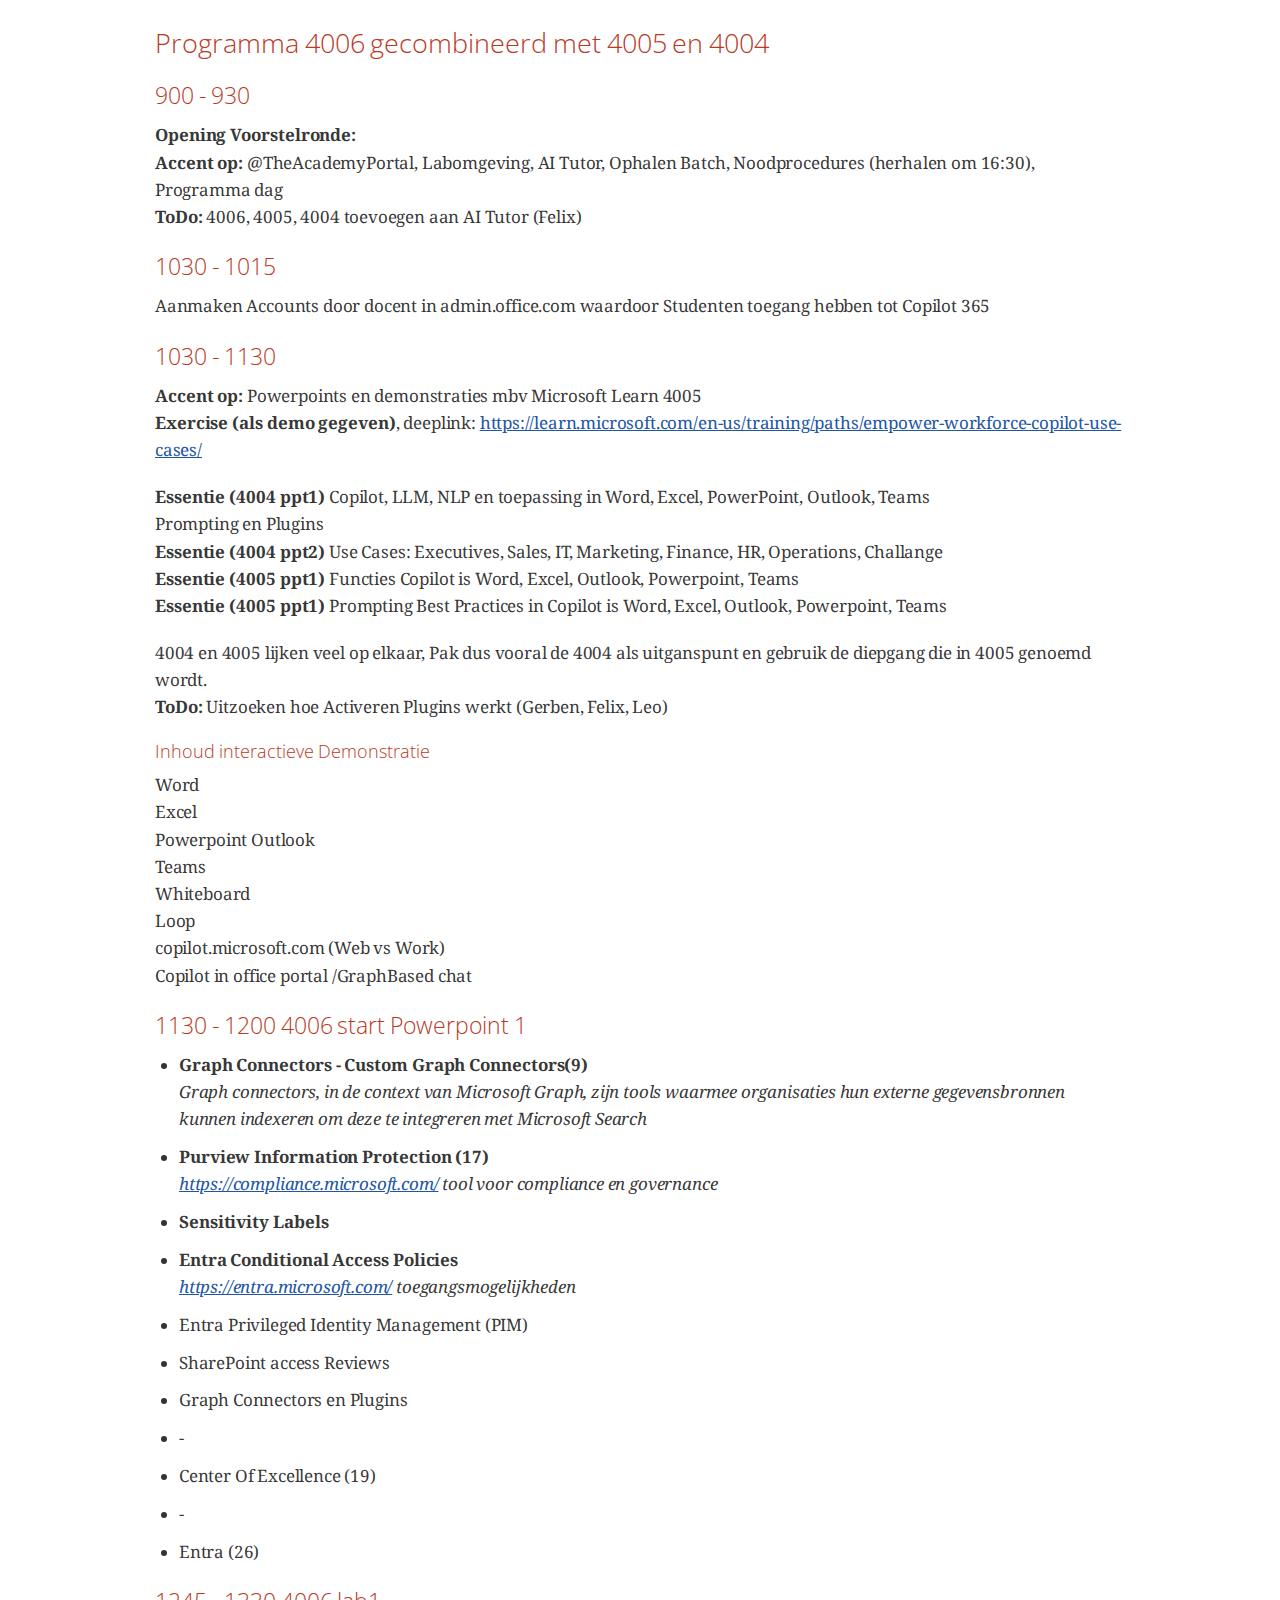
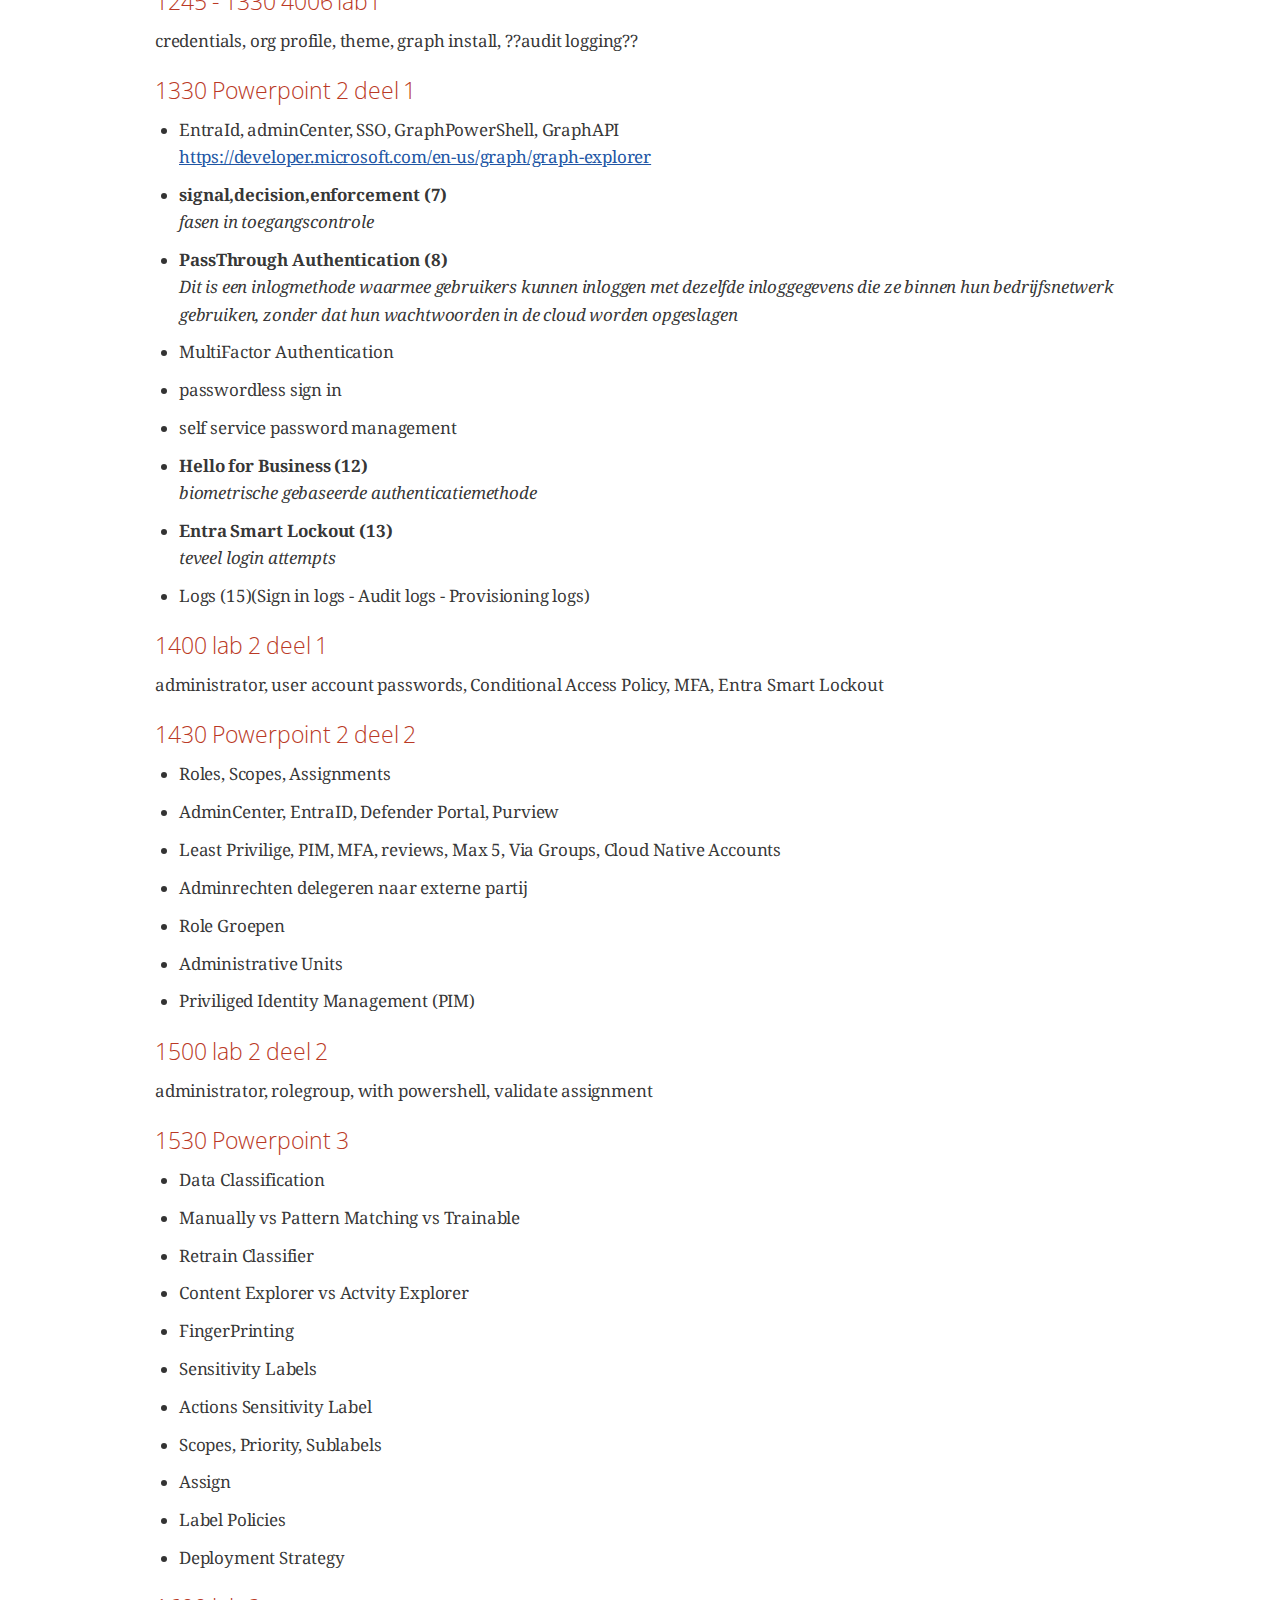
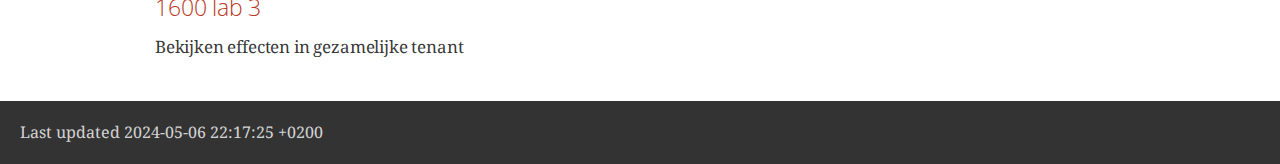
==== 4006curriculum.html @ add8b570 "volgende commit" ====
<!DOCTYPE html>
<html lang="en">
<head>
<meta charset="UTF-8">
<meta http-equiv="X-UA-Compatible" content="IE=edge">
<meta name="viewport" content="width=device-width, initial-scale=1.0">
<meta name="generator" content="Asciidoctor 2.0.22">
<title>Programma 4006 gecombineerd met 4005 en 4004</title>
<link rel="stylesheet" href="https://fonts.googleapis.com/css?family=Open+Sans:300,300italic,400,400italic,600,600italic%7CNoto+Serif:400,400italic,700,700italic%7CDroid+Sans+Mono:400,700">
<style>
/*! Asciidoctor default stylesheet | MIT License | https://asciidoctor.org */
/* Uncomment the following line when using as a custom stylesheet */
/* @import "https://fonts.googleapis.com/css?family=Open+Sans:300,300italic,400,400italic,600,600italic%7CNoto+Serif:400,400italic,700,700italic%7CDroid+Sans+Mono:400,700"; */
html{font-family:sans-serif;-webkit-text-size-adjust:100%}
a{background:none}
a:focus{outline:thin dotted}
a:active,a:hover{outline:0}
h1{font-size:2em;margin:.67em 0}
b,strong{font-weight:bold}
abbr{font-size:.9em}
abbr[title]{cursor:help;border-bottom:1px dotted #dddddf;text-decoration:none}
dfn{font-style:italic}
hr{height:0}
mark{background:#ff0;color:#000}
code,kbd,pre,samp{font-family:monospace;font-size:1em}
pre{white-space:pre-wrap}
q{quotes:"\201C" "\201D" "\2018" "\2019"}
small{font-size:80%}
sub,sup{font-size:75%;line-height:0;position:relative;vertical-align:baseline}
sup{top:-.5em}
sub{bottom:-.25em}
img{border:0}
svg:not(:root){overflow:hidden}
figure{margin:0}
audio,video{display:inline-block}
audio:not([controls]){display:none;height:0}
fieldset{border:1px solid silver;margin:0 2px;padding:.35em .625em .75em}
legend{border:0;padding:0}
button,input,select,textarea{font-family:inherit;font-size:100%;margin:0}
button,input{line-height:normal}
button,select{text-transform:none}
button,html input[type=button],input[type=reset],input[type=submit]{-webkit-appearance:button;cursor:pointer}
button[disabled],html input[disabled]{cursor:default}
input[type=checkbox],input[type=radio]{padding:0}
button::-moz-focus-inner,input::-moz-focus-inner{border:0;padding:0}
textarea{overflow:auto;vertical-align:top}
table{border-collapse:collapse;border-spacing:0}
*,::before,::after{box-sizing:border-box}
html,body{font-size:100%}
body{background:#fff;color:rgba(0,0,0,.8);padding:0;margin:0;font-family:"Noto Serif","DejaVu Serif",serif;line-height:1;position:relative;cursor:auto;-moz-tab-size:4;-o-tab-size:4;tab-size:4;word-wrap:anywhere;-moz-osx-font-smoothing:grayscale;-webkit-font-smoothing:antialiased}
a:hover{cursor:pointer}
img,object,embed{max-width:100%;height:auto}
object,embed{height:100%}
img{-ms-interpolation-mode:bicubic}
.left{float:left!important}
.right{float:right!important}
.text-left{text-align:left!important}
.text-right{text-align:right!important}
.text-center{text-align:center!important}
.text-justify{text-align:justify!important}
.hide{display:none}
img,object,svg{display:inline-block;vertical-align:middle}
textarea{height:auto;min-height:50px}
select{width:100%}
.subheader,.admonitionblock td.content>.title,.audioblock>.title,.exampleblock>.title,.imageblock>.title,.listingblock>.title,.literalblock>.title,.stemblock>.title,.openblock>.title,.paragraph>.title,.quoteblock>.title,table.tableblock>.title,.verseblock>.title,.videoblock>.title,.dlist>.title,.olist>.title,.ulist>.title,.qlist>.title,.hdlist>.title{line-height:1.45;color:#7a2518;font-weight:400;margin-top:0;margin-bottom:.25em}
div,dl,dt,dd,ul,ol,li,h1,h2,h3,#toctitle,.sidebarblock>.content>.title,h4,h5,h6,pre,form,p,blockquote,th,td{margin:0;padding:0}
a{color:#2156a5;text-decoration:underline;line-height:inherit}
a:hover,a:focus{color:#1d4b8f}
a img{border:0}
p{line-height:1.6;margin-bottom:1.25em;text-rendering:optimizeLegibility}
p aside{font-size:.875em;line-height:1.35;font-style:italic}
h1,h2,h3,#toctitle,.sidebarblock>.content>.title,h4,h5,h6{font-family:"Open Sans","DejaVu Sans",sans-serif;font-weight:300;font-style:normal;color:#ba3925;text-rendering:optimizeLegibility;margin-top:1em;margin-bottom:.5em;line-height:1.0125em}
h1 small,h2 small,h3 small,#toctitle small,.sidebarblock>.content>.title small,h4 small,h5 small,h6 small{font-size:60%;color:#e99b8f;line-height:0}
h1{font-size:2.125em}
h2{font-size:1.6875em}
h3,#toctitle,.sidebarblock>.content>.title{font-size:1.375em}
h4,h5{font-size:1.125em}
h6{font-size:1em}
hr{border:solid #dddddf;border-width:1px 0 0;clear:both;margin:1.25em 0 1.1875em}
em,i{font-style:italic;line-height:inherit}
strong,b{font-weight:bold;line-height:inherit}
small{font-size:60%;line-height:inherit}
code{font-family:"Droid Sans Mono","DejaVu Sans Mono",monospace;font-weight:400;color:rgba(0,0,0,.9)}
ul,ol,dl{line-height:1.6;margin-bottom:1.25em;list-style-position:outside;font-family:inherit}
ul,ol{margin-left:1.5em}
ul li ul,ul li ol{margin-left:1.25em;margin-bottom:0}
ul.circle{list-style-type:circle}
ul.disc{list-style-type:disc}
ul.square{list-style-type:square}
ul.circle ul:not([class]),ul.disc ul:not([class]),ul.square ul:not([class]){list-style:inherit}
ol li ul,ol li ol{margin-left:1.25em;margin-bottom:0}
dl dt{margin-bottom:.3125em;font-weight:bold}
dl dd{margin-bottom:1.25em}
blockquote{margin:0 0 1.25em;padding:.5625em 1.25em 0 1.1875em;border-left:1px solid #ddd}
blockquote,blockquote p{line-height:1.6;color:rgba(0,0,0,.85)}
@media screen and (min-width:768px){h1,h2,h3,#toctitle,.sidebarblock>.content>.title,h4,h5,h6{line-height:1.2}
h1{font-size:2.75em}
h2{font-size:2.3125em}
h3,#toctitle,.sidebarblock>.content>.title{font-size:1.6875em}
h4{font-size:1.4375em}}
table{background:#fff;margin-bottom:1.25em;border:1px solid #dedede;word-wrap:normal}
table thead,table tfoot{background:#f7f8f7}
table thead tr th,table thead tr td,table tfoot tr th,table tfoot tr td{padding:.5em .625em .625em;font-size:inherit;color:rgba(0,0,0,.8);text-align:left}
table tr th,table tr td{padding:.5625em .625em;font-size:inherit;color:rgba(0,0,0,.8)}
table tr.even,table tr.alt{background:#f8f8f7}
table thead tr th,table tfoot tr th,table tbody tr td,table tr td,table tfoot tr td{line-height:1.6}
h1,h2,h3,#toctitle,.sidebarblock>.content>.title,h4,h5,h6{line-height:1.2;word-spacing:-.05em}
h1 strong,h2 strong,h3 strong,#toctitle strong,.sidebarblock>.content>.title strong,h4 strong,h5 strong,h6 strong{font-weight:400}
.center{margin-left:auto;margin-right:auto}
.stretch{width:100%}
.clearfix::before,.clearfix::after,.float-group::before,.float-group::after{content:" ";display:table}
.clearfix::after,.float-group::after{clear:both}
:not(pre).nobreak{word-wrap:normal}
:not(pre).nowrap{white-space:nowrap}
:not(pre).pre-wrap{white-space:pre-wrap}
:not(pre):not([class^=L])>code{font-size:.9375em;font-style:normal!important;letter-spacing:0;padding:.1em .5ex;word-spacing:-.15em;background:#f7f7f8;border-radius:4px;line-height:1.45;text-rendering:optimizeSpeed}
pre{color:rgba(0,0,0,.9);font-family:"Droid Sans Mono","DejaVu Sans Mono",monospace;line-height:1.45;text-rendering:optimizeSpeed}
pre code,pre pre{color:inherit;font-size:inherit;line-height:inherit}
pre>code{display:block}
pre.nowrap,pre.nowrap pre{white-space:pre;word-wrap:normal}
em em{font-style:normal}
strong strong{font-weight:400}
.keyseq{color:rgba(51,51,51,.8)}
kbd{font-family:"Droid Sans Mono","DejaVu Sans Mono",monospace;display:inline-block;color:rgba(0,0,0,.8);font-size:.65em;line-height:1.45;background:#f7f7f7;border:1px solid #ccc;border-radius:3px;box-shadow:0 1px 0 rgba(0,0,0,.2),inset 0 0 0 .1em #fff;margin:0 .15em;padding:.2em .5em;vertical-align:middle;position:relative;top:-.1em;white-space:nowrap}
.keyseq kbd:first-child{margin-left:0}
.keyseq kbd:last-child{margin-right:0}
.menuseq,.menuref{color:#000}
.menuseq b:not(.caret),.menuref{font-weight:inherit}
.menuseq{word-spacing:-.02em}
.menuseq b.caret{font-size:1.25em;line-height:.8}
.menuseq i.caret{font-weight:bold;text-align:center;width:.45em}
b.button::before,b.button::after{position:relative;top:-1px;font-weight:400}
b.button::before{content:"[";padding:0 3px 0 2px}
b.button::after{content:"]";padding:0 2px 0 3px}
p a>code:hover{color:rgba(0,0,0,.9)}
#header,#content,#footnotes,#footer{width:100%;margin:0 auto;max-width:62.5em;*zoom:1;position:relative;padding-left:.9375em;padding-right:.9375em}
#header::before,#header::after,#content::before,#content::after,#footnotes::before,#footnotes::after,#footer::before,#footer::after{content:" ";display:table}
#header::after,#content::after,#footnotes::after,#footer::after{clear:both}
#content{margin-top:1.25em}
#content::before{content:none}
#header>h1:first-child{color:rgba(0,0,0,.85);margin-top:2.25rem;margin-bottom:0}
#header>h1:first-child+#toc{margin-top:8px;border-top:1px solid #dddddf}
#header>h1:only-child{border-bottom:1px solid #dddddf;padding-bottom:8px}
#header .details{border-bottom:1px solid #dddddf;line-height:1.45;padding-top:.25em;padding-bottom:.25em;padding-left:.25em;color:rgba(0,0,0,.6);display:flex;flex-flow:row wrap}
#header .details span:first-child{margin-left:-.125em}
#header .details span.email a{color:rgba(0,0,0,.85)}
#header .details br{display:none}
#header .details br+span::before{content:"\00a0\2013\00a0"}
#header .details br+span.author::before{content:"\00a0\22c5\00a0";color:rgba(0,0,0,.85)}
#header .details br+span#revremark::before{content:"\00a0|\00a0"}
#header #revnumber{text-transform:capitalize}
#header #revnumber::after{content:"\00a0"}
#content>h1:first-child:not([class]){color:rgba(0,0,0,.85);border-bottom:1px solid #dddddf;padding-bottom:8px;margin-top:0;padding-top:1rem;margin-bottom:1.25rem}
#toc{border-bottom:1px solid #e7e7e9;padding-bottom:.5em}
#toc>ul{margin-left:.125em}
#toc ul.sectlevel0>li>a{font-style:italic}
#toc ul.sectlevel0 ul.sectlevel1{margin:.5em 0}
#toc ul{font-family:"Open Sans","DejaVu Sans",sans-serif;list-style-type:none}
#toc li{line-height:1.3334;margin-top:.3334em}
#toc a{text-decoration:none}
#toc a:active{text-decoration:underline}
#toctitle{color:#7a2518;font-size:1.2em}
@media screen and (min-width:768px){#toctitle{font-size:1.375em}
body.toc2{padding-left:15em;padding-right:0}
body.toc2 #header>h1:nth-last-child(2){border-bottom:1px solid #dddddf;padding-bottom:8px}
#toc.toc2{margin-top:0!important;background:#f8f8f7;position:fixed;width:15em;left:0;top:0;border-right:1px solid #e7e7e9;border-top-width:0!important;border-bottom-width:0!important;z-index:1000;padding:1.25em 1em;height:100%;overflow:auto}
#toc.toc2 #toctitle{margin-top:0;margin-bottom:.8rem;font-size:1.2em}
#toc.toc2>ul{font-size:.9em;margin-bottom:0}
#toc.toc2 ul ul{margin-left:0;padding-left:1em}
#toc.toc2 ul.sectlevel0 ul.sectlevel1{padding-left:0;margin-top:.5em;margin-bottom:.5em}
body.toc2.toc-right{padding-left:0;padding-right:15em}
body.toc2.toc-right #toc.toc2{border-right-width:0;border-left:1px solid #e7e7e9;left:auto;right:0}}
@media screen and (min-width:1280px){body.toc2{padding-left:20em;padding-right:0}
#toc.toc2{width:20em}
#toc.toc2 #toctitle{font-size:1.375em}
#toc.toc2>ul{font-size:.95em}
#toc.toc2 ul ul{padding-left:1.25em}
body.toc2.toc-right{padding-left:0;padding-right:20em}}
#content #toc{border:1px solid #e0e0dc;margin-bottom:1.25em;padding:1.25em;background:#f8f8f7;border-radius:4px}
#content #toc>:first-child{margin-top:0}
#content #toc>:last-child{margin-bottom:0}
#footer{max-width:none;background:rgba(0,0,0,.8);padding:1.25em}
#footer-text{color:hsla(0,0%,100%,.8);line-height:1.44}
#content{margin-bottom:.625em}
.sect1{padding-bottom:.625em}
@media screen and (min-width:768px){#content{margin-bottom:1.25em}
.sect1{padding-bottom:1.25em}}
.sect1:last-child{padding-bottom:0}
.sect1+.sect1{border-top:1px solid #e7e7e9}
#content h1>a.anchor,h2>a.anchor,h3>a.anchor,#toctitle>a.anchor,.sidebarblock>.content>.title>a.anchor,h4>a.anchor,h5>a.anchor,h6>a.anchor{position:absolute;z-index:1001;width:1.5ex;margin-left:-1.5ex;display:block;text-decoration:none!important;visibility:hidden;text-align:center;font-weight:400}
#content h1>a.anchor::before,h2>a.anchor::before,h3>a.anchor::before,#toctitle>a.anchor::before,.sidebarblock>.content>.title>a.anchor::before,h4>a.anchor::before,h5>a.anchor::before,h6>a.anchor::before{content:"\00A7";font-size:.85em;display:block;padding-top:.1em}
#content h1:hover>a.anchor,#content h1>a.anchor:hover,h2:hover>a.anchor,h2>a.anchor:hover,h3:hover>a.anchor,#toctitle:hover>a.anchor,.sidebarblock>.content>.title:hover>a.anchor,h3>a.anchor:hover,#toctitle>a.anchor:hover,.sidebarblock>.content>.title>a.anchor:hover,h4:hover>a.anchor,h4>a.anchor:hover,h5:hover>a.anchor,h5>a.anchor:hover,h6:hover>a.anchor,h6>a.anchor:hover{visibility:visible}
#content h1>a.link,h2>a.link,h3>a.link,#toctitle>a.link,.sidebarblock>.content>.title>a.link,h4>a.link,h5>a.link,h6>a.link{color:#ba3925;text-decoration:none}
#content h1>a.link:hover,h2>a.link:hover,h3>a.link:hover,#toctitle>a.link:hover,.sidebarblock>.content>.title>a.link:hover,h4>a.link:hover,h5>a.link:hover,h6>a.link:hover{color:#a53221}
details,.audioblock,.imageblock,.literalblock,.listingblock,.stemblock,.videoblock{margin-bottom:1.25em}
details{margin-left:1.25rem}
details>summary{cursor:pointer;display:block;position:relative;line-height:1.6;margin-bottom:.625rem;outline:none;-webkit-tap-highlight-color:transparent}
details>summary::-webkit-details-marker{display:none}
details>summary::before{content:"";border:solid transparent;border-left:solid;border-width:.3em 0 .3em .5em;position:absolute;top:.5em;left:-1.25rem;transform:translateX(15%)}
details[open]>summary::before{border:solid transparent;border-top:solid;border-width:.5em .3em 0;transform:translateY(15%)}
details>summary::after{content:"";width:1.25rem;height:1em;position:absolute;top:.3em;left:-1.25rem}
.admonitionblock td.content>.title,.audioblock>.title,.exampleblock>.title,.imageblock>.title,.listingblock>.title,.literalblock>.title,.stemblock>.title,.openblock>.title,.paragraph>.title,.quoteblock>.title,table.tableblock>.title,.verseblock>.title,.videoblock>.title,.dlist>.title,.olist>.title,.ulist>.title,.qlist>.title,.hdlist>.title{text-rendering:optimizeLegibility;text-align:left;font-family:"Noto Serif","DejaVu Serif",serif;font-size:1rem;font-style:italic}
table.tableblock.fit-content>caption.title{white-space:nowrap;width:0}
.paragraph.lead>p,#preamble>.sectionbody>[class=paragraph]:first-of-type p{font-size:1.21875em;line-height:1.6;color:rgba(0,0,0,.85)}
.admonitionblock>table{border-collapse:separate;border:0;background:none;width:100%}
.admonitionblock>table td.icon{text-align:center;width:80px}
.admonitionblock>table td.icon img{max-width:none}
.admonitionblock>table td.icon .title{font-weight:bold;font-family:"Open Sans","DejaVu Sans",sans-serif;text-transform:uppercase}
.admonitionblock>table td.content{padding-left:1.125em;padding-right:1.25em;border-left:1px solid #dddddf;color:rgba(0,0,0,.6);word-wrap:anywhere}
.admonitionblock>table td.content>:last-child>:last-child{margin-bottom:0}
.exampleblock>.content{border:1px solid #e6e6e6;margin-bottom:1.25em;padding:1.25em;background:#fff;border-radius:4px}
.sidebarblock{border:1px solid #dbdbd6;margin-bottom:1.25em;padding:1.25em;background:#f3f3f2;border-radius:4px}
.sidebarblock>.content>.title{color:#7a2518;margin-top:0;text-align:center}
.exampleblock>.content>:first-child,.sidebarblock>.content>:first-child{margin-top:0}
.exampleblock>.content>:last-child,.exampleblock>.content>:last-child>:last-child,.exampleblock>.content .olist>ol>li:last-child>:last-child,.exampleblock>.content .ulist>ul>li:last-child>:last-child,.exampleblock>.content .qlist>ol>li:last-child>:last-child,.sidebarblock>.content>:last-child,.sidebarblock>.content>:last-child>:last-child,.sidebarblock>.content .olist>ol>li:last-child>:last-child,.sidebarblock>.content .ulist>ul>li:last-child>:last-child,.sidebarblock>.content .qlist>ol>li:last-child>:last-child{margin-bottom:0}
.literalblock pre,.listingblock>.content>pre{border-radius:4px;overflow-x:auto;padding:1em;font-size:.8125em}
@media screen and (min-width:768px){.literalblock pre,.listingblock>.content>pre{font-size:.90625em}}
@media screen and (min-width:1280px){.literalblock pre,.listingblock>.content>pre{font-size:1em}}
.literalblock pre,.listingblock>.content>pre:not(.highlight),.listingblock>.content>pre[class=highlight],.listingblock>.content>pre[class^="highlight "]{background:#f7f7f8}
.literalblock.output pre{color:#f7f7f8;background:rgba(0,0,0,.9)}
.listingblock>.content{position:relative}
.listingblock code[data-lang]::before{display:none;content:attr(data-lang);position:absolute;font-size:.75em;top:.425rem;right:.5rem;line-height:1;text-transform:uppercase;color:inherit;opacity:.5}
.listingblock:hover code[data-lang]::before{display:block}
.listingblock.terminal pre .command::before{content:attr(data-prompt);padding-right:.5em;color:inherit;opacity:.5}
.listingblock.terminal pre .command:not([data-prompt])::before{content:"$"}
.listingblock pre.highlightjs{padding:0}
.listingblock pre.highlightjs>code{padding:1em;border-radius:4px}
.listingblock pre.prettyprint{border-width:0}
.prettyprint{background:#f7f7f8}
pre.prettyprint .linenums{line-height:1.45;margin-left:2em}
pre.prettyprint li{background:none;list-style-type:inherit;padding-left:0}
pre.prettyprint li code[data-lang]::before{opacity:1}
pre.prettyprint li:not(:first-child) code[data-lang]::before{display:none}
table.linenotable{border-collapse:separate;border:0;margin-bottom:0;background:none}
table.linenotable td[class]{color:inherit;vertical-align:top;padding:0;line-height:inherit;white-space:normal}
table.linenotable td.code{padding-left:.75em}
table.linenotable td.linenos,pre.pygments .linenos{border-right:1px solid;opacity:.35;padding-right:.5em;-webkit-user-select:none;-moz-user-select:none;-ms-user-select:none;user-select:none}
pre.pygments span.linenos{display:inline-block;margin-right:.75em}
.quoteblock{margin:0 1em 1.25em 1.5em;display:table}
.quoteblock:not(.excerpt)>.title{margin-left:-1.5em;margin-bottom:.75em}
.quoteblock blockquote,.quoteblock p{color:rgba(0,0,0,.85);font-size:1.15rem;line-height:1.75;word-spacing:.1em;letter-spacing:0;font-style:italic;text-align:justify}
.quoteblock blockquote{margin:0;padding:0;border:0}
.quoteblock blockquote::before{content:"\201c";float:left;font-size:2.75em;font-weight:bold;line-height:.6em;margin-left:-.6em;color:#7a2518;text-shadow:0 1px 2px rgba(0,0,0,.1)}
.quoteblock blockquote>.paragraph:last-child p{margin-bottom:0}
.quoteblock .attribution{margin-top:.75em;margin-right:.5ex;text-align:right}
.verseblock{margin:0 1em 1.25em}
.verseblock pre{font-family:"Open Sans","DejaVu Sans",sans-serif;font-size:1.15rem;color:rgba(0,0,0,.85);font-weight:300;text-rendering:optimizeLegibility}
.verseblock pre strong{font-weight:400}
.verseblock .attribution{margin-top:1.25rem;margin-left:.5ex}
.quoteblock .attribution,.verseblock .attribution{font-size:.9375em;line-height:1.45;font-style:italic}
.quoteblock .attribution br,.verseblock .attribution br{display:none}
.quoteblock .attribution cite,.verseblock .attribution cite{display:block;letter-spacing:-.025em;color:rgba(0,0,0,.6)}
.quoteblock.abstract blockquote::before,.quoteblock.excerpt blockquote::before,.quoteblock .quoteblock blockquote::before{display:none}
.quoteblock.abstract blockquote,.quoteblock.abstract p,.quoteblock.excerpt blockquote,.quoteblock.excerpt p,.quoteblock .quoteblock blockquote,.quoteblock .quoteblock p{line-height:1.6;word-spacing:0}
.quoteblock.abstract{margin:0 1em 1.25em;display:block}
.quoteblock.abstract>.title{margin:0 0 .375em;font-size:1.15em;text-align:center}
.quoteblock.excerpt>blockquote,.quoteblock .quoteblock{padding:0 0 .25em 1em;border-left:.25em solid #dddddf}
.quoteblock.excerpt,.quoteblock .quoteblock{margin-left:0}
.quoteblock.excerpt blockquote,.quoteblock.excerpt p,.quoteblock .quoteblock blockquote,.quoteblock .quoteblock p{color:inherit;font-size:1.0625rem}
.quoteblock.excerpt .attribution,.quoteblock .quoteblock .attribution{color:inherit;font-size:.85rem;text-align:left;margin-right:0}
p.tableblock:last-child{margin-bottom:0}
td.tableblock>.content{margin-bottom:1.25em;word-wrap:anywhere}
td.tableblock>.content>:last-child{margin-bottom:-1.25em}
table.tableblock,th.tableblock,td.tableblock{border:0 solid #dedede}
table.grid-all>*>tr>*{border-width:1px}
table.grid-cols>*>tr>*{border-width:0 1px}
table.grid-rows>*>tr>*{border-width:1px 0}
table.frame-all{border-width:1px}
table.frame-ends{border-width:1px 0}
table.frame-sides{border-width:0 1px}
table.frame-none>colgroup+*>:first-child>*,table.frame-sides>colgroup+*>:first-child>*{border-top-width:0}
table.frame-none>:last-child>:last-child>*,table.frame-sides>:last-child>:last-child>*{border-bottom-width:0}
table.frame-none>*>tr>:first-child,table.frame-ends>*>tr>:first-child{border-left-width:0}
table.frame-none>*>tr>:last-child,table.frame-ends>*>tr>:last-child{border-right-width:0}
table.stripes-all>*>tr,table.stripes-odd>*>tr:nth-of-type(odd),table.stripes-even>*>tr:nth-of-type(even),table.stripes-hover>*>tr:hover{background:#f8f8f7}
th.halign-left,td.halign-left{text-align:left}
th.halign-right,td.halign-right{text-align:right}
th.halign-center,td.halign-center{text-align:center}
th.valign-top,td.valign-top{vertical-align:top}
th.valign-bottom,td.valign-bottom{vertical-align:bottom}
th.valign-middle,td.valign-middle{vertical-align:middle}
table thead th,table tfoot th{font-weight:bold}
tbody tr th{background:#f7f8f7}
tbody tr th,tbody tr th p,tfoot tr th,tfoot tr th p{color:rgba(0,0,0,.8);font-weight:bold}
p.tableblock>code:only-child{background:none;padding:0}
p.tableblock{font-size:1em}
ol{margin-left:1.75em}
ul li ol{margin-left:1.5em}
dl dd{margin-left:1.125em}
dl dd:last-child,dl dd:last-child>:last-child{margin-bottom:0}
li p,ul dd,ol dd,.olist .olist,.ulist .ulist,.ulist .olist,.olist .ulist{margin-bottom:.625em}
ul.checklist,ul.none,ol.none,ul.no-bullet,ol.no-bullet,ol.unnumbered,ul.unstyled,ol.unstyled{list-style-type:none}
ul.no-bullet,ol.no-bullet,ol.unnumbered{margin-left:.625em}
ul.unstyled,ol.unstyled{margin-left:0}
li>p:empty:only-child::before{content:"";display:inline-block}
ul.checklist>li>p:first-child{margin-left:-1em}
ul.checklist>li>p:first-child>.fa-square-o:first-child,ul.checklist>li>p:first-child>.fa-check-square-o:first-child{width:1.25em;font-size:.8em;position:relative;bottom:.125em}
ul.checklist>li>p:first-child>input[type=checkbox]:first-child{margin-right:.25em}
ul.inline{display:flex;flex-flow:row wrap;list-style:none;margin:0 0 .625em -1.25em}
ul.inline>li{margin-left:1.25em}
.unstyled dl dt{font-weight:400;font-style:normal}
ol.arabic{list-style-type:decimal}
ol.decimal{list-style-type:decimal-leading-zero}
ol.loweralpha{list-style-type:lower-alpha}
ol.upperalpha{list-style-type:upper-alpha}
ol.lowerroman{list-style-type:lower-roman}
ol.upperroman{list-style-type:upper-roman}
ol.lowergreek{list-style-type:lower-greek}
.hdlist>table,.colist>table{border:0;background:none}
.hdlist>table>tbody>tr,.colist>table>tbody>tr{background:none}
td.hdlist1,td.hdlist2{vertical-align:top;padding:0 .625em}
td.hdlist1{font-weight:bold;padding-bottom:1.25em}
td.hdlist2{word-wrap:anywhere}
.literalblock+.colist,.listingblock+.colist{margin-top:-.5em}
.colist td:not([class]):first-child{padding:.4em .75em 0;line-height:1;vertical-align:top}
.colist td:not([class]):first-child img{max-width:none}
.colist td:not([class]):last-child{padding:.25em 0}
.thumb,.th{line-height:0;display:inline-block;border:4px solid #fff;box-shadow:0 0 0 1px #ddd}
.imageblock.left{margin:.25em .625em 1.25em 0}
.imageblock.right{margin:.25em 0 1.25em .625em}
.imageblock>.title{margin-bottom:0}
.imageblock.thumb,.imageblock.th{border-width:6px}
.imageblock.thumb>.title,.imageblock.th>.title{padding:0 .125em}
.image.left,.image.right{margin-top:.25em;margin-bottom:.25em;display:inline-block;line-height:0}
.image.left{margin-right:.625em}
.image.right{margin-left:.625em}
a.image{text-decoration:none;display:inline-block}
a.image object{pointer-events:none}
sup.footnote,sup.footnoteref{font-size:.875em;position:static;vertical-align:super}
sup.footnote a,sup.footnoteref a{text-decoration:none}
sup.footnote a:active,sup.footnoteref a:active,#footnotes .footnote a:first-of-type:active{text-decoration:underline}
#footnotes{padding-top:.75em;padding-bottom:.75em;margin-bottom:.625em}
#footnotes hr{width:20%;min-width:6.25em;margin:-.25em 0 .75em;border-width:1px 0 0}
#footnotes .footnote{padding:0 .375em 0 .225em;line-height:1.3334;font-size:.875em;margin-left:1.2em;margin-bottom:.2em}
#footnotes .footnote a:first-of-type{font-weight:bold;text-decoration:none;margin-left:-1.05em}
#footnotes .footnote:last-of-type{margin-bottom:0}
#content #footnotes{margin-top:-.625em;margin-bottom:0;padding:.75em 0}
div.unbreakable{page-break-inside:avoid}
.big{font-size:larger}
.small{font-size:smaller}
.underline{text-decoration:underline}
.overline{text-decoration:overline}
.line-through{text-decoration:line-through}
.aqua{color:#00bfbf}
.aqua-background{background:#00fafa}
.black{color:#000}
.black-background{background:#000}
.blue{color:#0000bf}
.blue-background{background:#0000fa}
.fuchsia{color:#bf00bf}
.fuchsia-background{background:#fa00fa}
.gray{color:#606060}
.gray-background{background:#7d7d7d}
.green{color:#006000}
.green-background{background:#007d00}
.lime{color:#00bf00}
.lime-background{background:#00fa00}
.maroon{color:#600000}
.maroon-background{background:#7d0000}
.navy{color:#000060}
.navy-background{background:#00007d}
.olive{color:#606000}
.olive-background{background:#7d7d00}
.purple{color:#600060}
.purple-background{background:#7d007d}
.red{color:#bf0000}
.red-background{background:#fa0000}
.silver{color:#909090}
.silver-background{background:#bcbcbc}
.teal{color:#006060}
.teal-background{background:#007d7d}
.white{color:#bfbfbf}
.white-background{background:#fafafa}
.yellow{color:#bfbf00}
.yellow-background{background:#fafa00}
span.icon>.fa{cursor:default}
a span.icon>.fa{cursor:inherit}
.admonitionblock td.icon [class^="fa icon-"]{font-size:2.5em;text-shadow:1px 1px 2px rgba(0,0,0,.5);cursor:default}
.admonitionblock td.icon .icon-note::before{content:"\f05a";color:#19407c}
.admonitionblock td.icon .icon-tip::before{content:"\f0eb";text-shadow:1px 1px 2px rgba(155,155,0,.8);color:#111}
.admonitionblock td.icon .icon-warning::before{content:"\f071";color:#bf6900}
.admonitionblock td.icon .icon-caution::before{content:"\f06d";color:#bf3400}
.admonitionblock td.icon .icon-important::before{content:"\f06a";color:#bf0000}
.conum[data-value]{display:inline-block;color:#fff!important;background:rgba(0,0,0,.8);border-radius:50%;text-align:center;font-size:.75em;width:1.67em;height:1.67em;line-height:1.67em;font-family:"Open Sans","DejaVu Sans",sans-serif;font-style:normal;font-weight:bold}
.conum[data-value] *{color:#fff!important}
.conum[data-value]+b{display:none}
.conum[data-value]::after{content:attr(data-value)}
pre .conum[data-value]{position:relative;top:-.125em}
b.conum *{color:inherit!important}
.conum:not([data-value]):empty{display:none}
dt,th.tableblock,td.content,div.footnote{text-rendering:optimizeLegibility}
h1,h2,p,td.content,span.alt,summary{letter-spacing:-.01em}
p strong,td.content strong,div.footnote strong{letter-spacing:-.005em}
p,blockquote,dt,td.content,td.hdlist1,span.alt,summary{font-size:1.0625rem}
p{margin-bottom:1.25rem}
.sidebarblock p,.sidebarblock dt,.sidebarblock td.content,p.tableblock{font-size:1em}
.exampleblock>.content{background:#fffef7;border-color:#e0e0dc;box-shadow:0 1px 4px #e0e0dc}
.print-only{display:none!important}
@page{margin:1.25cm .75cm}
@media print{*{box-shadow:none!important;text-shadow:none!important}
html{font-size:80%}
a{color:inherit!important;text-decoration:underline!important}
a.bare,a[href^="#"],a[href^="mailto:"]{text-decoration:none!important}
a[href^="http:"]:not(.bare)::after,a[href^="https:"]:not(.bare)::after{content:"(" attr(href) ")";display:inline-block;font-size:.875em;padding-left:.25em}
abbr[title]{border-bottom:1px dotted}
abbr[title]::after{content:" (" attr(title) ")"}
pre,blockquote,tr,img,object,svg{page-break-inside:avoid}
thead{display:table-header-group}
svg{max-width:100%}
p,blockquote,dt,td.content{font-size:1em;orphans:3;widows:3}
h2,h3,#toctitle,.sidebarblock>.content>.title{page-break-after:avoid}
#header,#content,#footnotes,#footer{max-width:none}
#toc,.sidebarblock,.exampleblock>.content{background:none!important}
#toc{border-bottom:1px solid #dddddf!important;padding-bottom:0!important}
body.book #header{text-align:center}
body.book #header>h1:first-child{border:0!important;margin:2.5em 0 1em}
body.book #header .details{border:0!important;display:block;padding:0!important}
body.book #header .details span:first-child{margin-left:0!important}
body.book #header .details br{display:block}
body.book #header .details br+span::before{content:none!important}
body.book #toc{border:0!important;text-align:left!important;padding:0!important;margin:0!important}
body.book #toc,body.book #preamble,body.book h1.sect0,body.book .sect1>h2{page-break-before:always}
.listingblock code[data-lang]::before{display:block}
#footer{padding:0 .9375em}
.hide-on-print{display:none!important}
.print-only{display:block!important}
.hide-for-print{display:none!important}
.show-for-print{display:inherit!important}}
@media amzn-kf8,print{#header>h1:first-child{margin-top:1.25rem}
.sect1{padding:0!important}
.sect1+.sect1{border:0}
#footer{background:none}
#footer-text{color:rgba(0,0,0,.6);font-size:.9em}}
@media amzn-kf8{#header,#content,#footnotes,#footer{padding:0}}
</style>
</head>
<body class="article">
<div id="header">
</div>
<div id="content">
<div class="sect2">
<h3 id="_programma_4006_gecombineerd_met_4005_en_4004">Programma 4006 gecombineerd met 4005 en 4004</h3>
<div class="sect3">
<h4 id="_900_930">900 - 930</h4>
<div class="paragraph">
<p><strong>Opening Voorstelronde:</strong><br>
<strong>Accent op:</strong> @TheAcademyPortal, Labomgeving, AI Tutor, Ophalen Batch, Noodprocedures (herhalen om 16:30), Programma dag<br>
<strong>ToDo:</strong> 4006, 4005, 4004 toevoegen aan AI Tutor (Felix)<br></p>
</div>
</div>
<div class="sect3">
<h4 id="_1030_1015">1030 - 1015</h4>
<div class="paragraph">
<p>Aanmaken Accounts door docent in admin.office.com waardoor Studenten toegang hebben tot Copilot 365<br></p>
</div>
</div>
<div class="sect3">
<h4 id="_1030_1130">1030 - 1130</h4>
<div class="paragraph">
<p><strong>Accent op:</strong> Powerpoints en demonstraties mbv Microsoft Learn 4005<br>
<strong>Exercise (als demo gegeven)</strong>, deeplink: <a href="https://learn.microsoft.com/en-us/training/paths/empower-workforce-copilot-use-cases/" target="_blank" rel="noopener">https://learn.microsoft.com/en-us/training/paths/empower-workforce-copilot-use-cases/</a><br></p>
</div>
<div class="paragraph">
<p><strong>Essentie (4004 ppt1)</strong>  Copilot, LLM, NLP en toepassing in Word, Excel, PowerPoint, Outlook, Teams<br>
		Prompting en Plugins<br>
<strong>Essentie (4004 ppt2)</strong> Use Cases: Executives, Sales, IT, Marketing, Finance, HR, Operations, Challange<br>
<strong>Essentie (4005 ppt1)</strong> Functies Copilot is Word, Excel, Outlook, Powerpoint, Teams<br>
<strong>Essentie (4005 ppt1)</strong> Prompting Best Practices in Copilot is Word, Excel, Outlook, Powerpoint, Teams<br></p>
</div>
<div class="paragraph">
<p>4004 en 4005 lijken veel op elkaar, Pak dus vooral de 4004 als uitganspunt en gebruik de diepgang die in 4005 genoemd wordt.<br>
<strong>ToDo:</strong> Uitzoeken hoe Activeren Plugins werkt (Gerben, Felix, Leo)<br></p>
</div>
<div class="sect4">
<h5 id="_inhoud_interactieve_demonstratie">Inhoud interactieve Demonstratie<br></h5>
<div class="paragraph">
<p>Word<br>
Excel<br>
Powerpoint
Outlook<br>
Teams<br>
Whiteboard<br>
Loop<br>
copilot.microsoft.com (Web vs Work)<br>
Copilot in office portal /GraphBased chat</p>
</div>
</div>
</div>
<div class="sect3">
<h4 id="_1130_1200_4006_start_powerpoint_1">1130 - 1200 4006 start Powerpoint 1</h4>
<div class="ulist">
<ul>
<li>
<p><strong>Graph Connectors - Custom Graph Connectors(9)</strong><br>
<em>Graph connectors, in de context van Microsoft Graph, zijn tools waarmee organisaties hun externe gegevensbronnen kunnen indexeren om deze te integreren met Microsoft Search</em></p>
</li>
<li>
<p><strong>Purview Information Protection (17)</strong><br>
<em><a href="https://compliance.microsoft.com/" class="bare">https://compliance.microsoft.com/</a> tool voor compliance en governance</em></p>
</li>
<li>
<p><strong>Sensitivity Labels</strong></p>
</li>
<li>
<p><strong>Entra Conditional Access Policies</strong><br>
<em><a href="https://entra.microsoft.com/" class="bare">https://entra.microsoft.com/</a> toegangsmogelijkheden</em></p>
</li>
<li>
<p>Entra Privileged Identity Management (PIM)</p>
</li>
<li>
<p>SharePoint access Reviews</p>
</li>
<li>
<p>Graph Connectors en Plugins</p>
</li>
<li>
<p>-</p>
</li>
<li>
<p>Center Of Excellence (19)</p>
</li>
<li>
<p>-</p>
</li>
<li>
<p>Entra (26)</p>
</li>
</ul>
</div>
</div>
<div class="sect3">
<h4 id="_1245_1330_4006_lab1">1245 - 1330 4006 lab1</h4>
<div class="paragraph">
<p>credentials, org profile, theme, graph install, ??audit logging??</p>
</div>
</div>
<div class="sect3">
<h4 id="_1330_powerpoint_2_deel_1">1330 Powerpoint 2 deel 1</h4>
<div class="ulist">
<ul>
<li>
<p>EntraId, adminCenter, SSO, GraphPowerShell, GraphAPI <br>
<a href="https://developer.microsoft.com/en-us/graph/graph-explorer" target="_blank" rel="noopener">https://developer.microsoft.com/en-us/graph/graph-explorer</a></p>
</li>
<li>
<p><strong>signal,decision,enforcement (7)</strong><br>
<em>fasen in toegangscontrole</em></p>
</li>
<li>
<p><strong>PassThrough Authentication (8)</strong><br>
<em>Dit is een inlogmethode waarmee gebruikers kunnen inloggen met dezelfde inloggegevens die ze binnen hun bedrijfsnetwerk gebruiken, zonder dat hun wachtwoorden in de cloud worden opgeslagen</em></p>
</li>
<li>
<p>MultiFactor Authentication</p>
</li>
<li>
<p>passwordless sign in</p>
</li>
<li>
<p>self service password management</p>
</li>
<li>
<p><strong>Hello for Business (12)</strong><br>
<em>biometrische gebaseerde authenticatiemethode</em></p>
</li>
<li>
<p><strong>Entra Smart Lockout (13)</strong><br>
<em>teveel login attempts</em></p>
</li>
<li>
<p>Logs (15)(Sign in logs - Audit logs - Provisioning logs)</p>
</li>
</ul>
</div>
</div>
<div class="sect3">
<h4 id="_1400_lab_2_deel_1">1400 lab 2 deel 1</h4>
<div class="paragraph">
<p>administrator, user account passwords, Conditional Access Policy, MFA, Entra Smart Lockout</p>
</div>
</div>
<div class="sect3">
<h4 id="_1430_powerpoint_2_deel_2">1430 Powerpoint 2 deel 2</h4>
<div class="ulist">
<ul>
<li>
<p>Roles, Scopes, Assignments</p>
</li>
<li>
<p>AdminCenter, EntraID, Defender Portal, Purview</p>
</li>
<li>
<p>Least Privilige, PIM, MFA, reviews, Max 5, Via Groups, Cloud Native Accounts</p>
</li>
<li>
<p>Adminrechten delegeren naar externe partij</p>
</li>
<li>
<p>Role Groepen</p>
</li>
<li>
<p>Administrative Units</p>
</li>
<li>
<p>Priviliged Identity Management (PIM)</p>
</li>
</ul>
</div>
</div>
<div class="sect3">
<h4 id="_1500_lab_2_deel_2">1500 lab 2 deel 2</h4>
<div class="paragraph">
<p>administrator, rolegroup, with powershell, validate assignment</p>
</div>
</div>
<div class="sect3">
<h4 id="_1530_powerpoint_3">1530 Powerpoint 3</h4>
<div class="ulist">
<ul>
<li>
<p>Data Classification</p>
</li>
<li>
<p>Manually vs Pattern Matching vs Trainable</p>
</li>
<li>
<p>Retrain Classifier</p>
</li>
<li>
<p>Content Explorer vs Actvity Explorer</p>
</li>
<li>
<p>FingerPrinting</p>
</li>
<li>
<p>Sensitivity Labels</p>
</li>
<li>
<p>Actions Sensitivity Label</p>
</li>
<li>
<p>Scopes, Priority, Sublabels</p>
</li>
<li>
<p>Assign</p>
</li>
<li>
<p>Label Policies</p>
</li>
<li>
<p>Deployment Strategy</p>
</li>
</ul>
</div>
</div>
<div class="sect3">
<h4 id="_1600_lab_3">1600 lab 3</h4>
<div class="paragraph">
<p>Bekijken effecten in gezamelijke tenant</p>
</div>
</div>
</div>
</div>
<div id="footer">
<div id="footer-text">
Last updated 2024-05-06 22:17:25 +0200
</div>
</div>
</body>
</html>
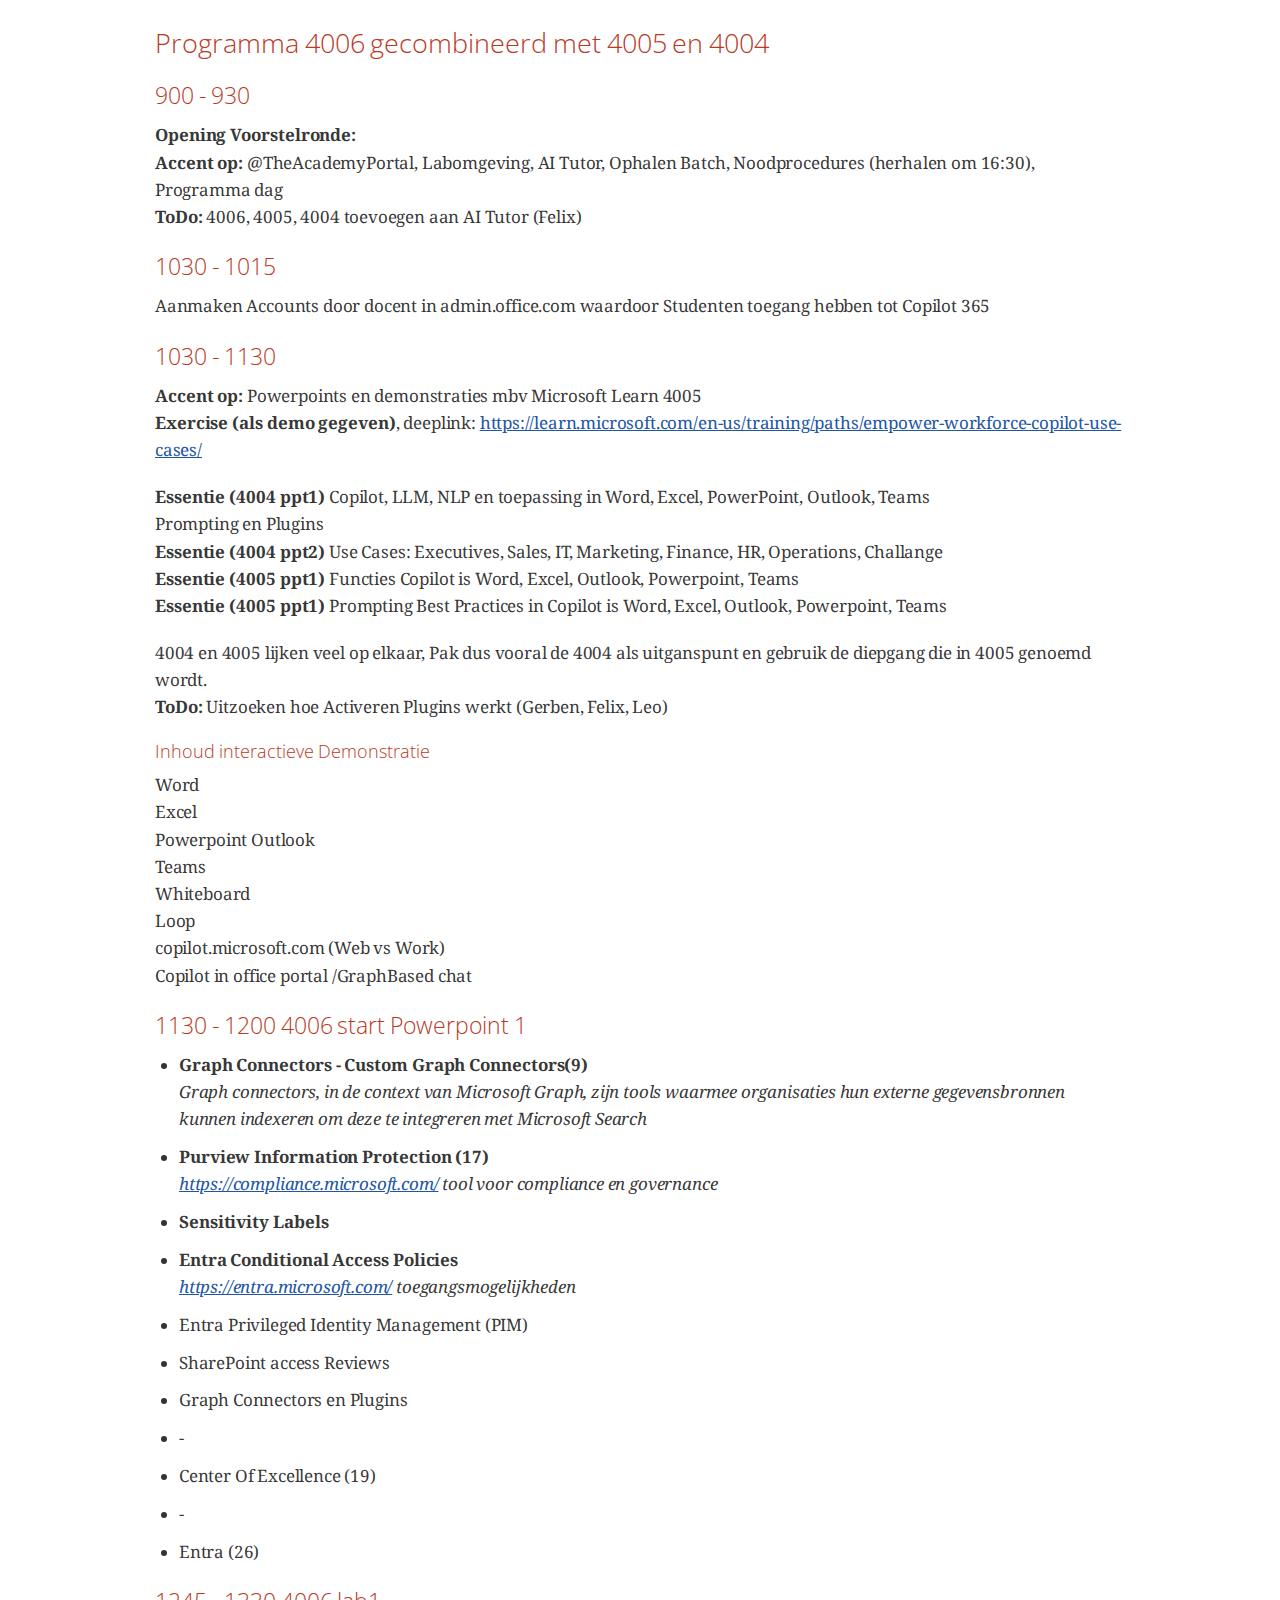
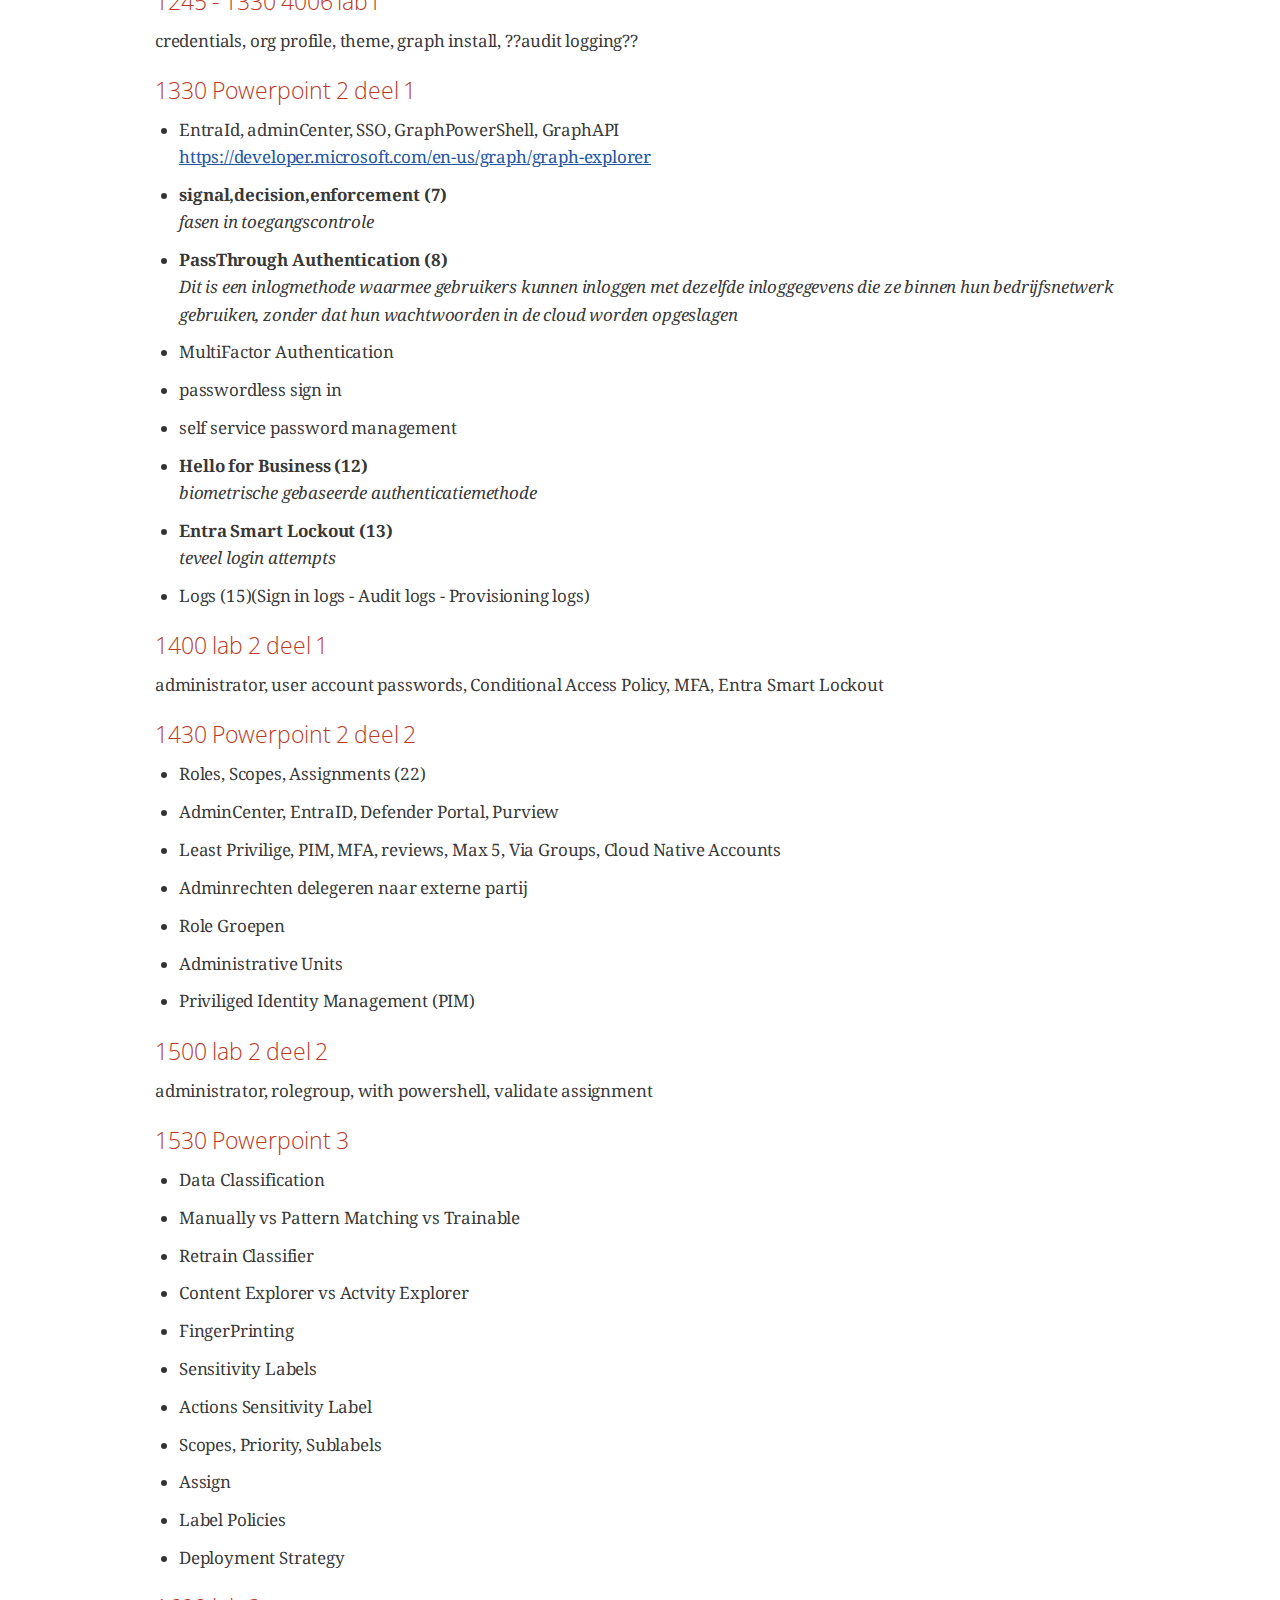
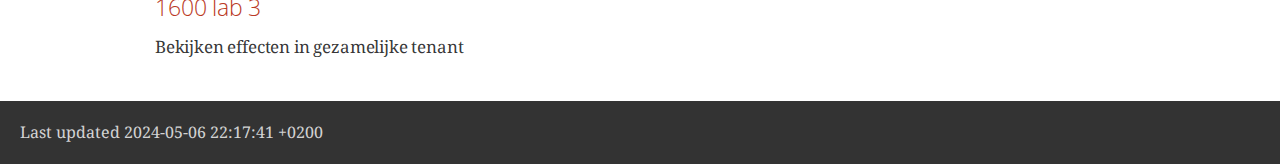
==== commit 70d8a24f: "volgende commit" ====
--- a/4006curriculum.html
+++ b/4006curriculum.html
@@ -585,7 +585,7 @@
 <div class="ulist">
 <ul>
 <li>
-<p>Roles, Scopes, Assignments</p>
+<p>Roles, Scopes, Assignments (22)</p>
 </li>
 <li>
 <p>AdminCenter, EntraID, Defender Portal, Purview</p>
@@ -664,7 +664,7 @@
 </div>
 <div id="footer">
 <div id="footer-text">
-Last updated 2024-05-06 22:17:25 +0200
+Last updated 2024-05-06 22:17:41 +0200
 </div>
 </div>
 </body>
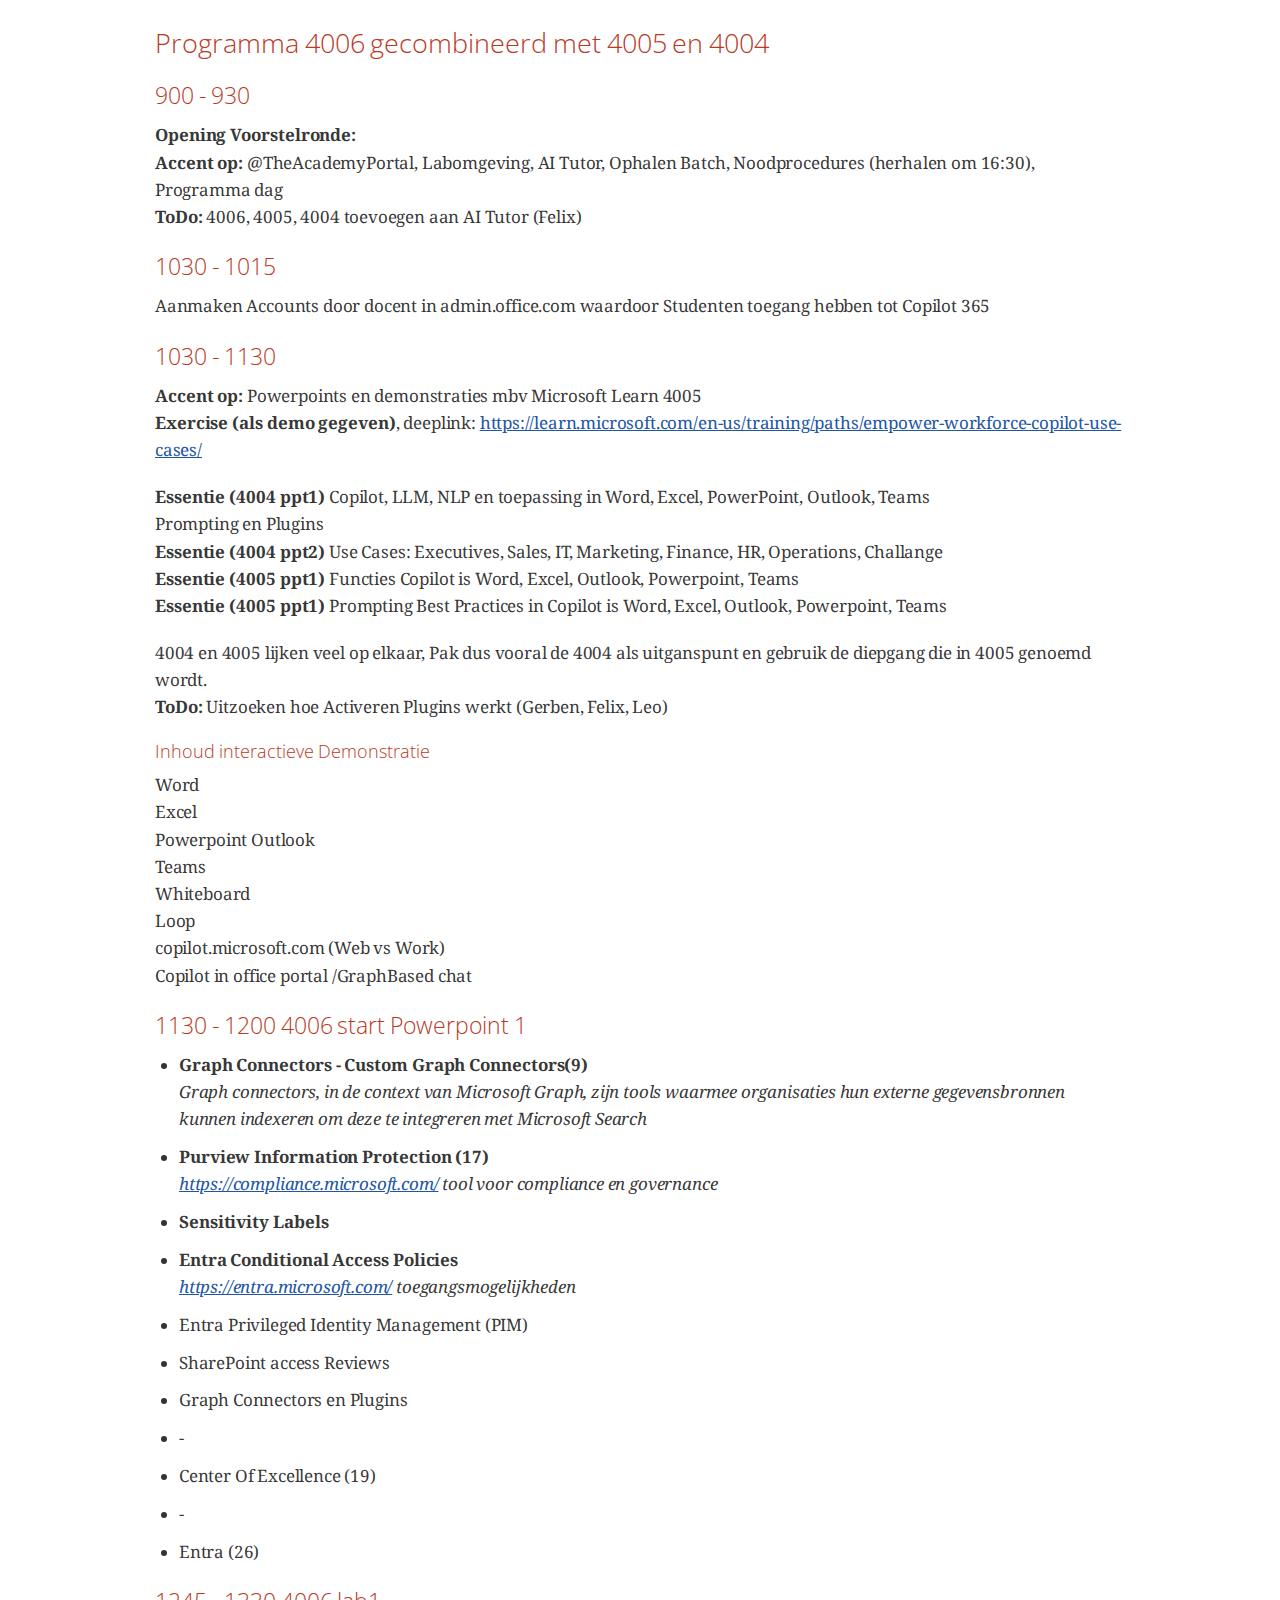
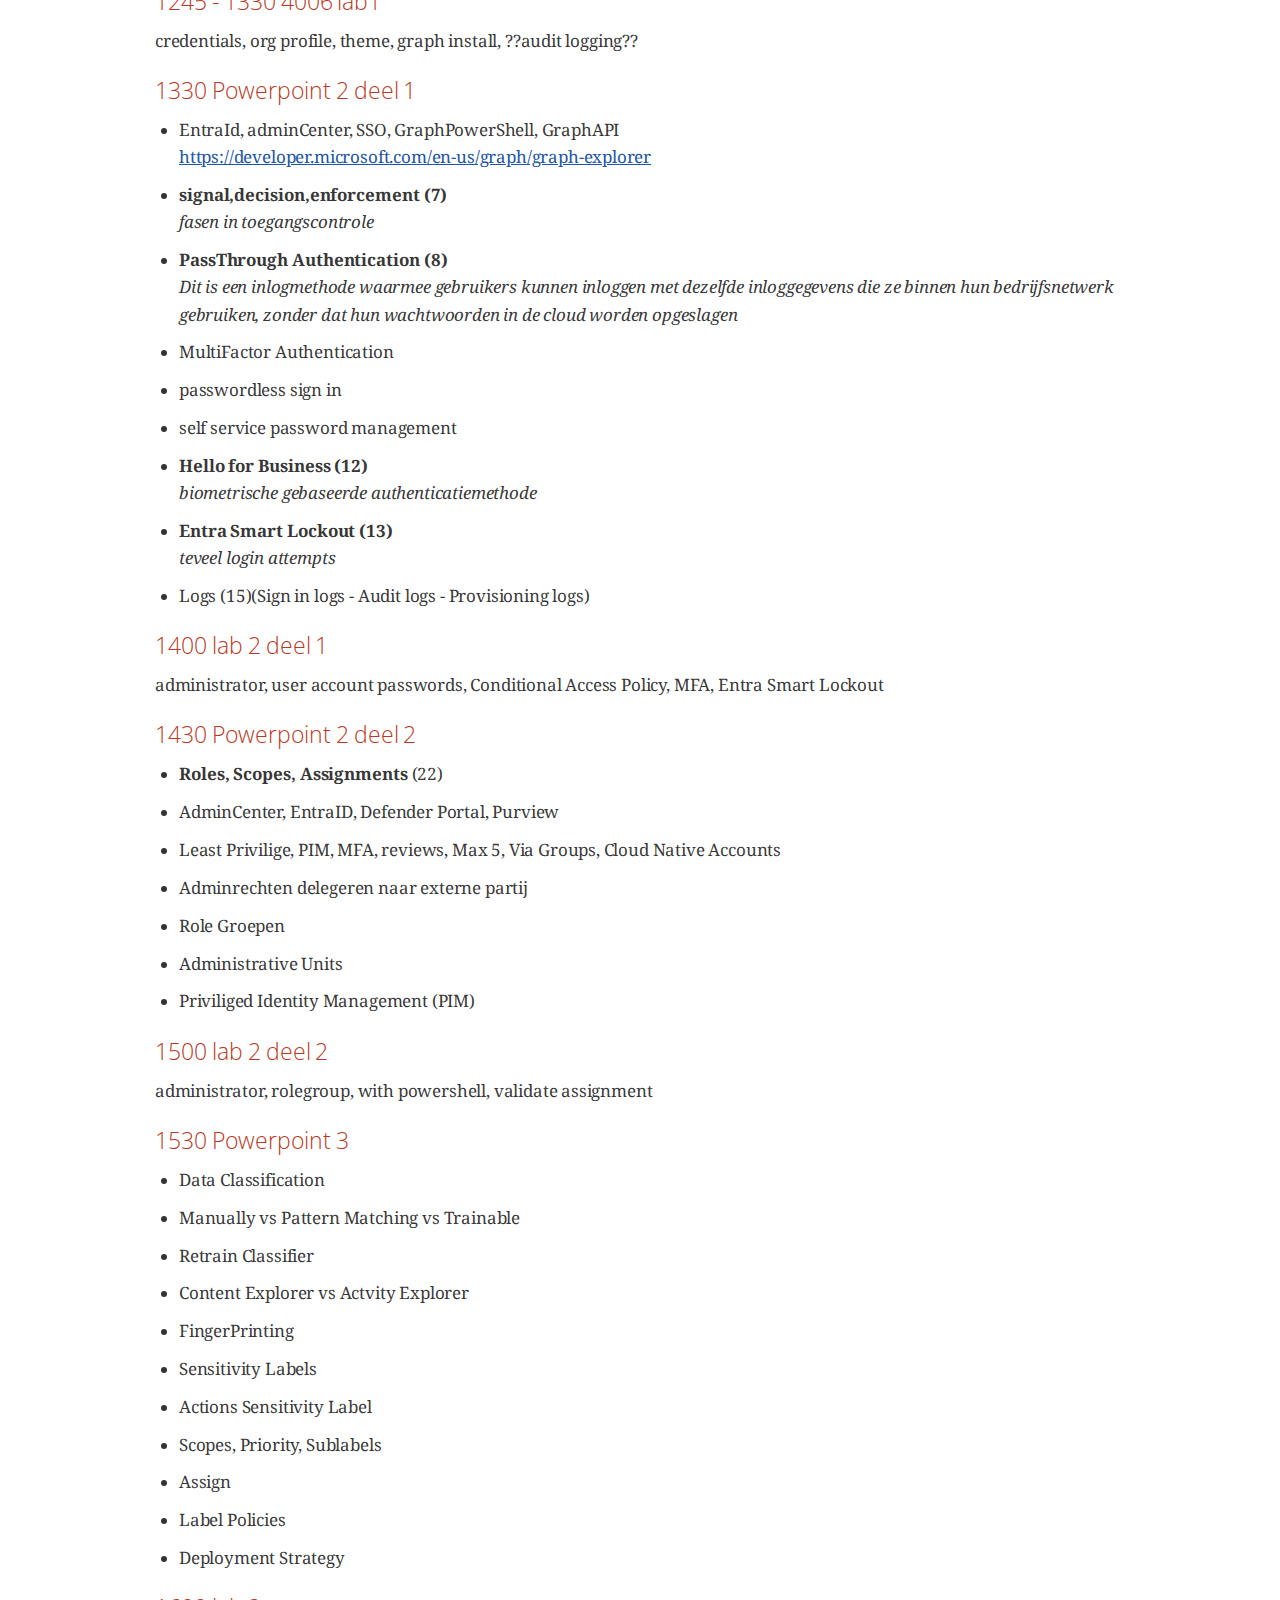
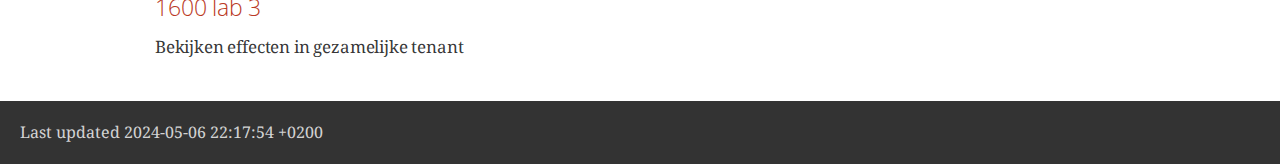
==== commit 4fd58d1c: "volgende commit" ====
--- a/4006curriculum.html
+++ b/4006curriculum.html
@@ -585,7 +585,7 @@
 <div class="ulist">
 <ul>
 <li>
-<p>Roles, Scopes, Assignments (22)</p>
+<p><strong>Roles, Scopes, Assignments</strong> (22)<br></p>
 </li>
 <li>
 <p>AdminCenter, EntraID, Defender Portal, Purview</p>
@@ -664,7 +664,7 @@
 </div>
 <div id="footer">
 <div id="footer-text">
-Last updated 2024-05-06 22:17:41 +0200
+Last updated 2024-05-06 22:17:54 +0200
 </div>
 </div>
 </body>
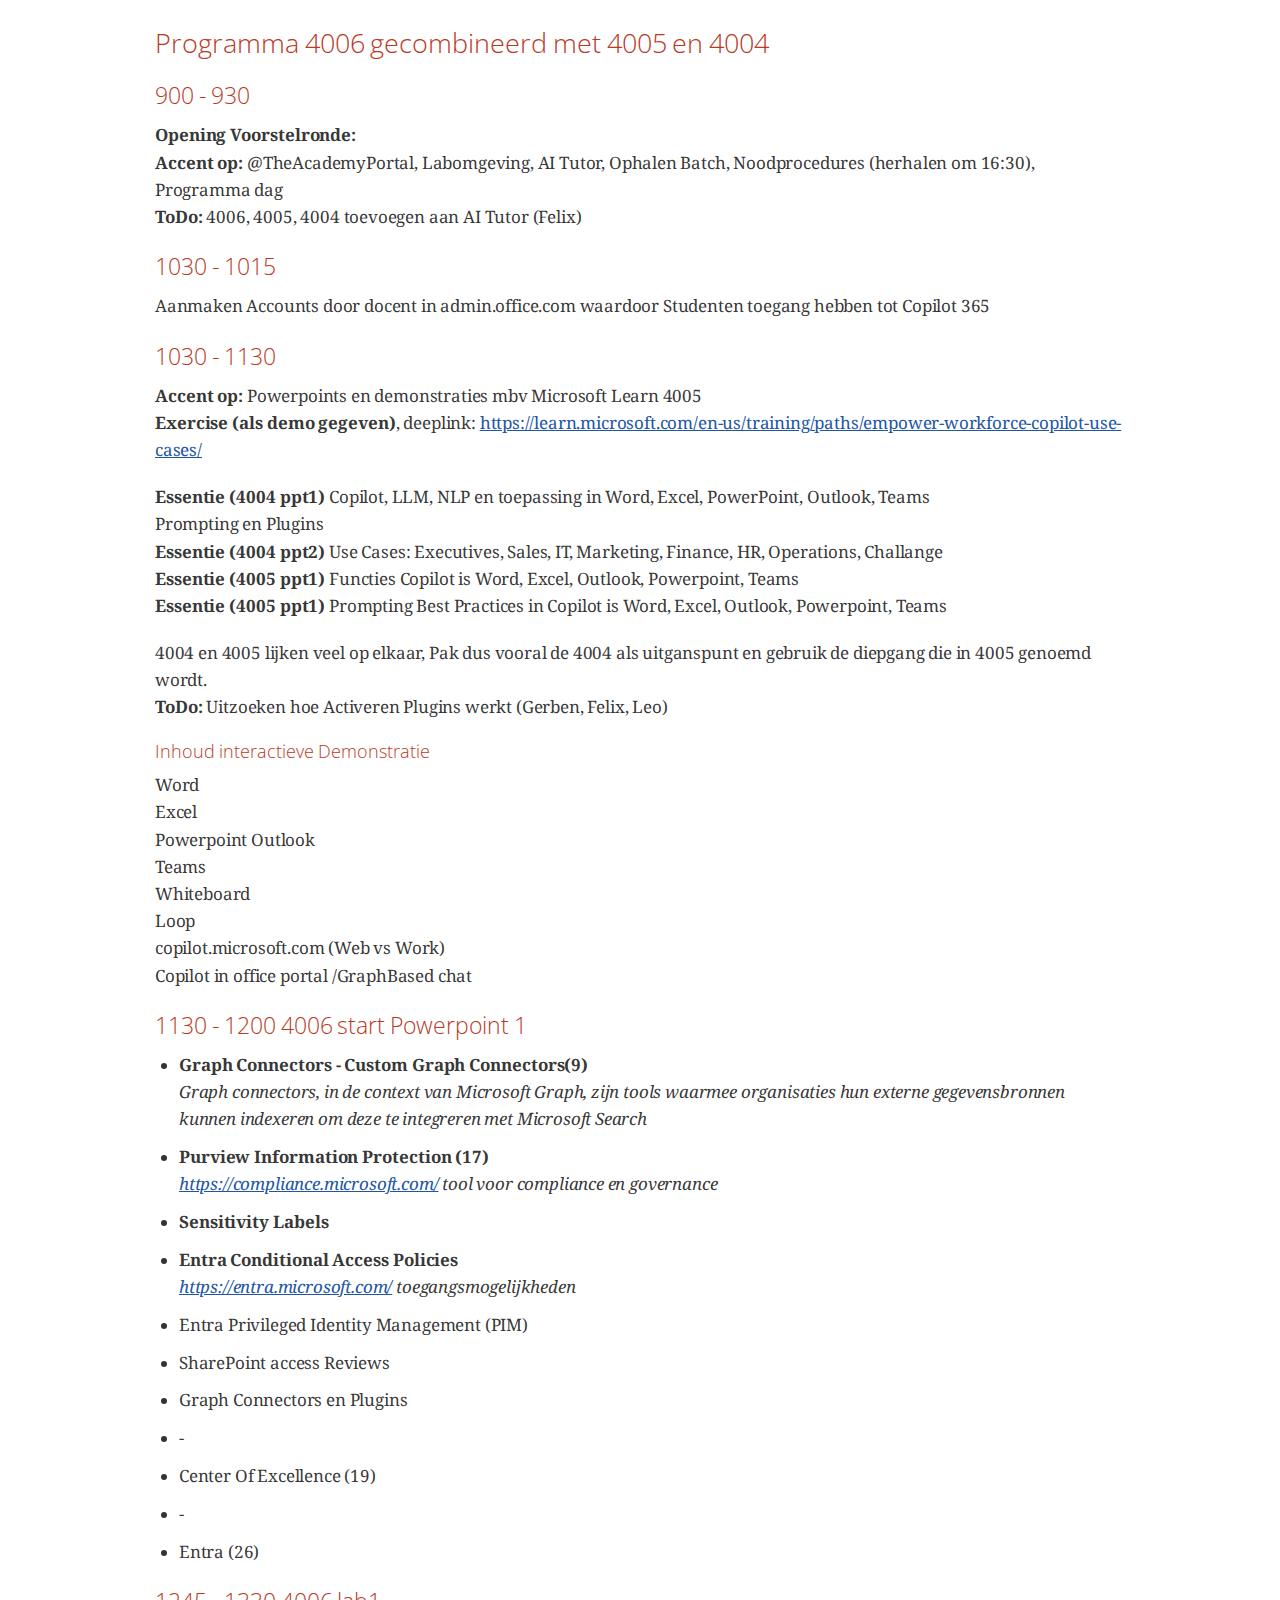
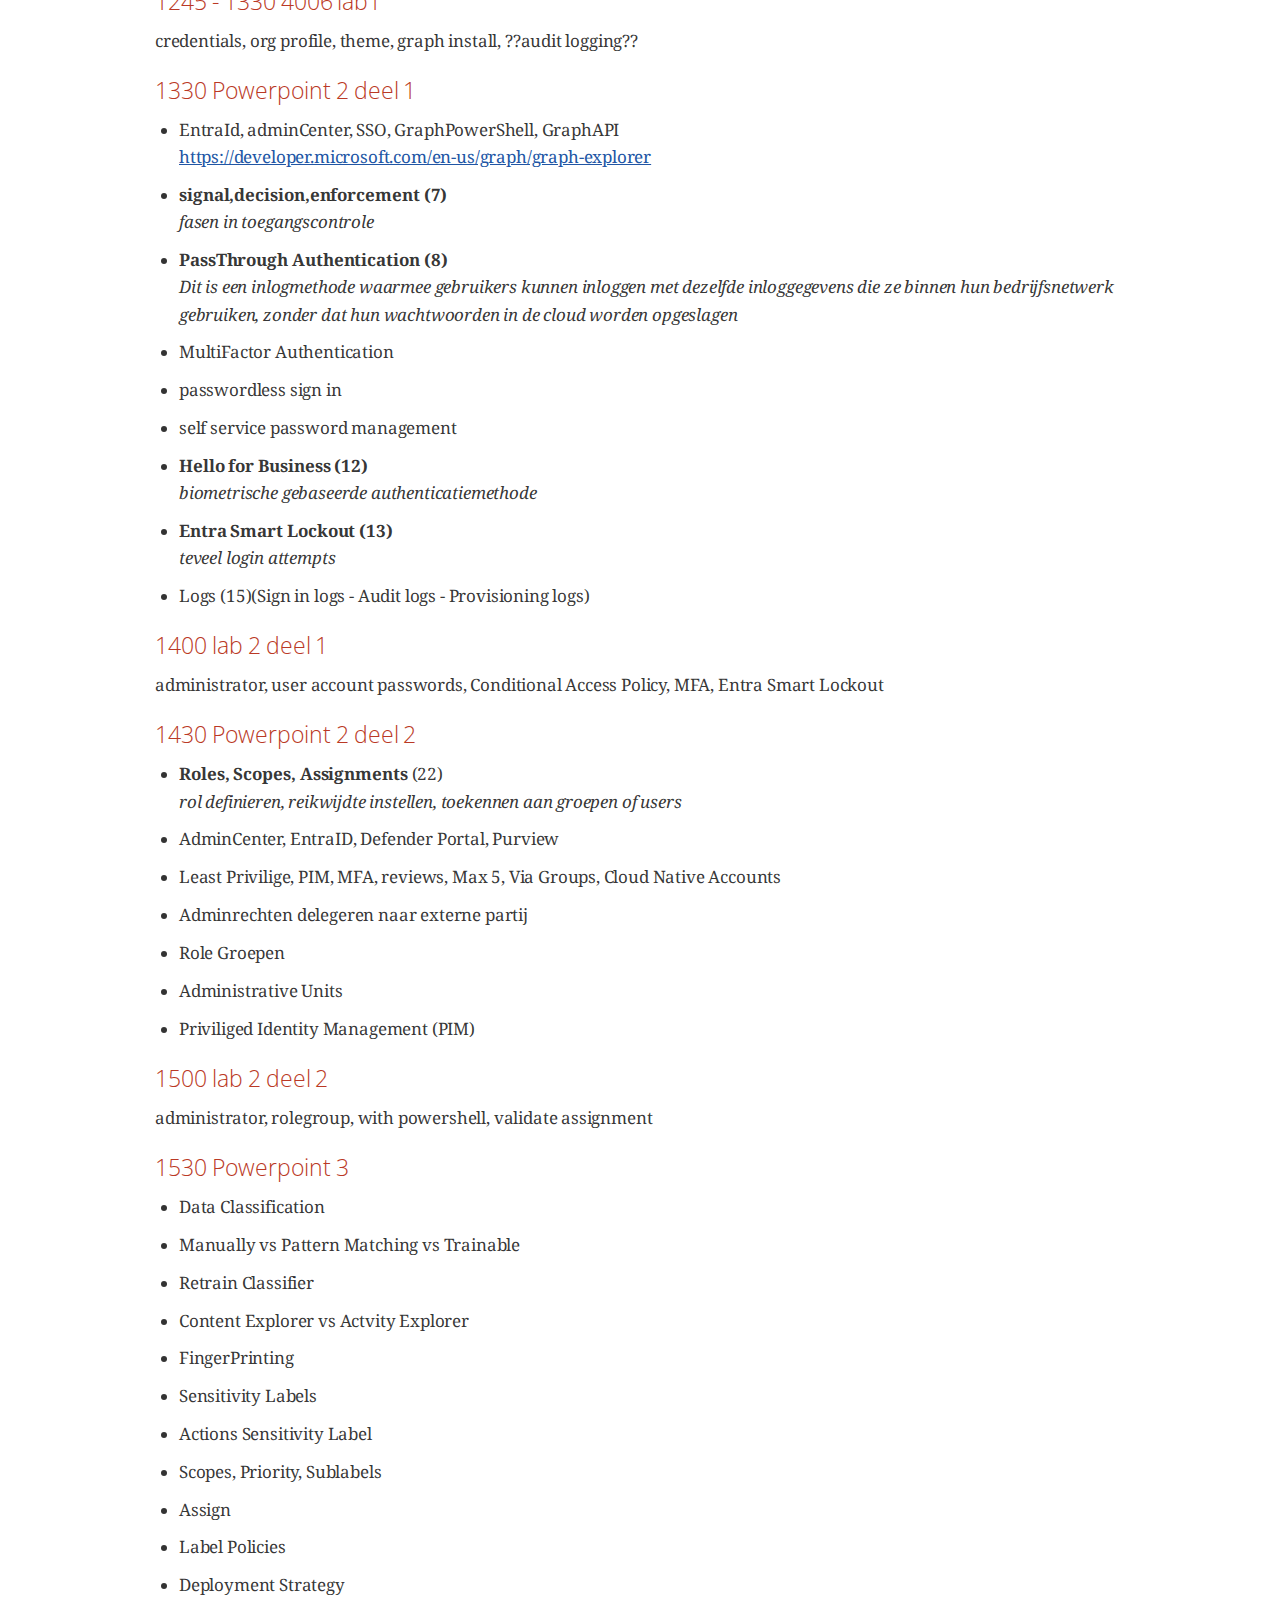
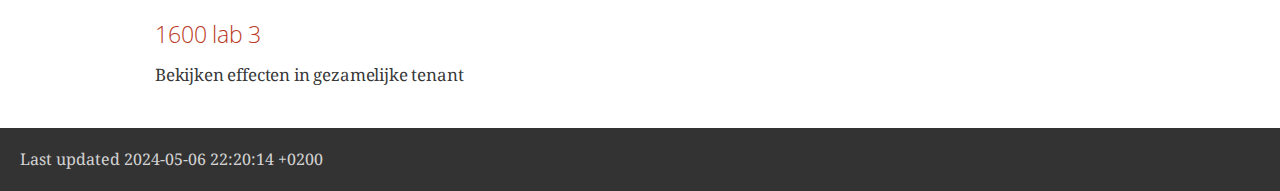
==== commit 567812d1: "volgende commit" ====
--- a/4006curriculum.html
+++ b/4006curriculum.html
@@ -585,7 +585,8 @@
 <div class="ulist">
 <ul>
 <li>
-<p><strong>Roles, Scopes, Assignments</strong> (22)<br></p>
+<p><strong>Roles, Scopes, Assignments</strong> (22)<br>
+<em>rol definieren, reikwijdte instellen, toekennen aan groepen of users</em></p>
 </li>
 <li>
 <p>AdminCenter, EntraID, Defender Portal, Purview</p>
@@ -664,7 +665,7 @@
 </div>
 <div id="footer">
 <div id="footer-text">
-Last updated 2024-05-06 22:17:54 +0200
+Last updated 2024-05-06 22:20:14 +0200
 </div>
 </div>
 </body>
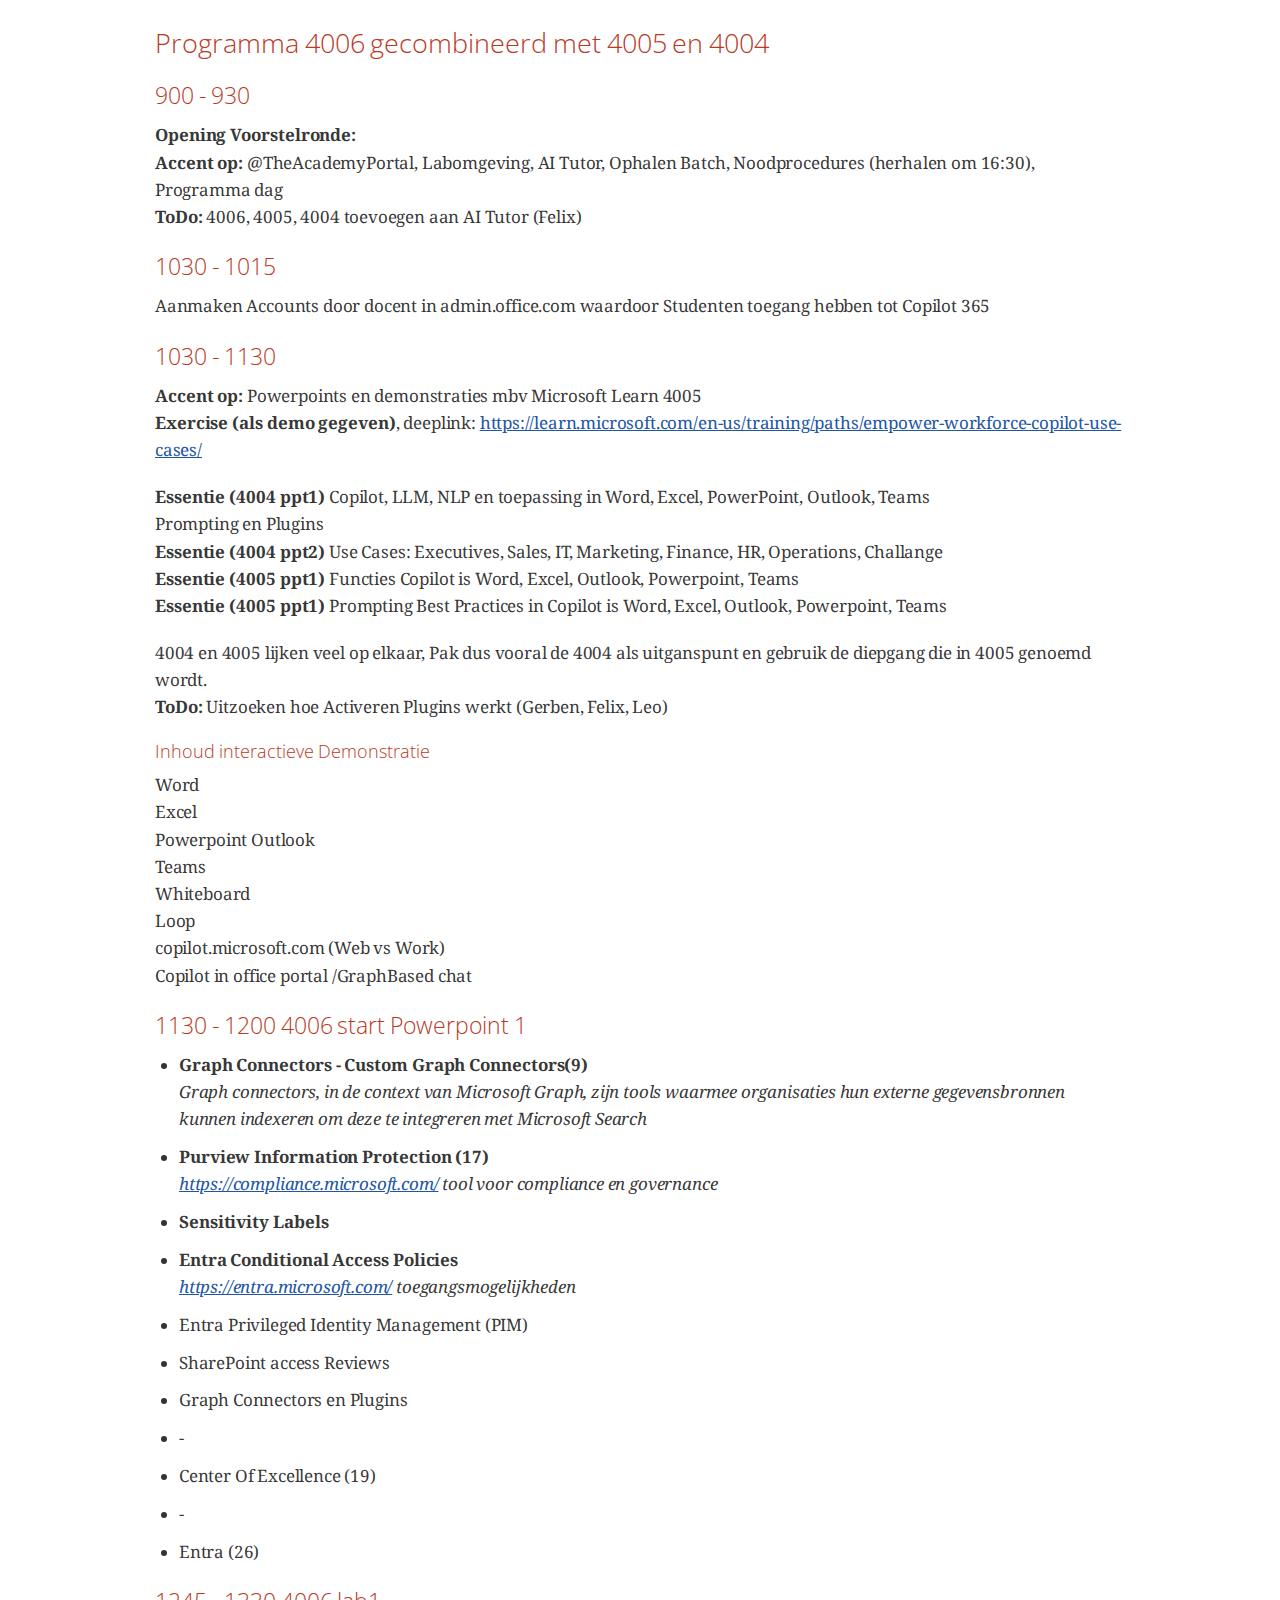
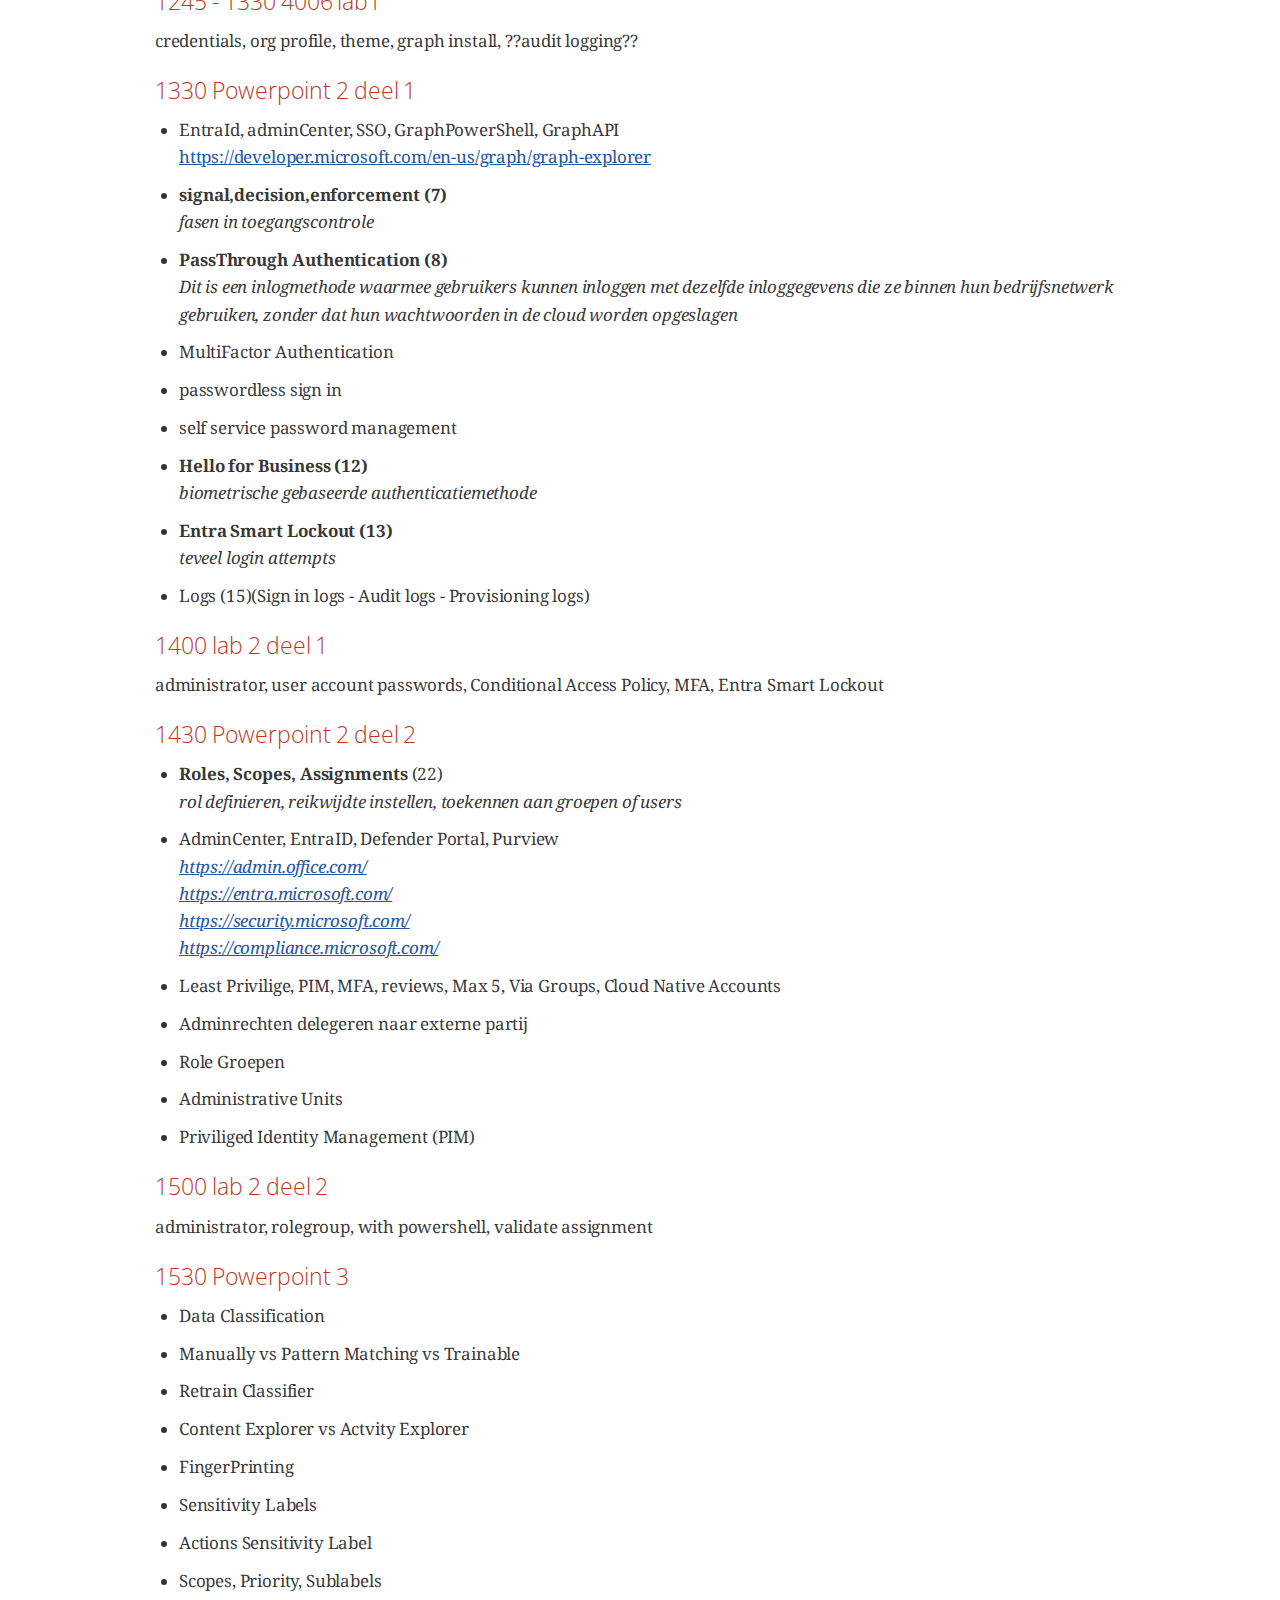
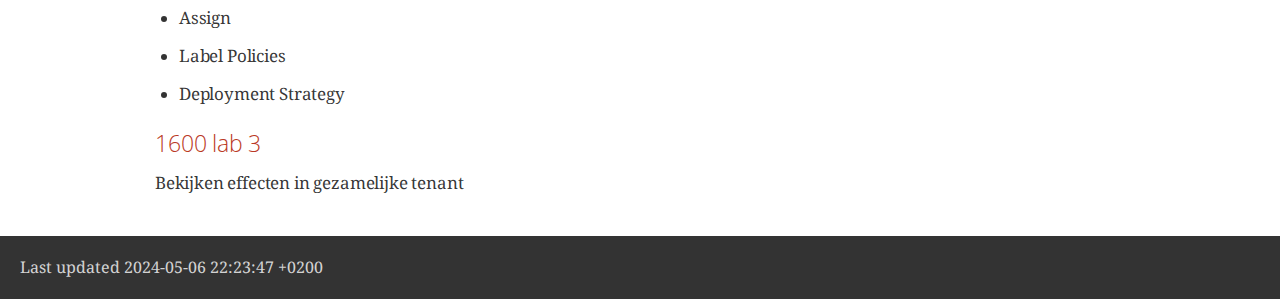
==== commit 813ad182: "volgende commit" ====
--- a/4006curriculum.html
+++ b/4006curriculum.html
@@ -589,7 +589,11 @@
 <em>rol definieren, reikwijdte instellen, toekennen aan groepen of users</em></p>
 </li>
 <li>
-<p>AdminCenter, EntraID, Defender Portal, Purview</p>
+<p>AdminCenter, EntraID, Defender Portal, Purview<br>
+<em><a href="https://admin.office.com/" class="bare">https://admin.office.com/</a></em><br>
+<em><a href="https://entra.microsoft.com/" class="bare">https://entra.microsoft.com/</a></em><br>
+<em><a href="https://security.microsoft.com/" class="bare">https://security.microsoft.com/</a></em><br>
+<em><a href="https://compliance.microsoft.com/" class="bare">https://compliance.microsoft.com/</a></em><br></p>
 </li>
 <li>
 <p>Least Privilige, PIM, MFA, reviews, Max 5, Via Groups, Cloud Native Accounts</p>
@@ -665,7 +669,7 @@
 </div>
 <div id="footer">
 <div id="footer-text">
-Last updated 2024-05-06 22:20:14 +0200
+Last updated 2024-05-06 22:23:47 +0200
 </div>
 </div>
 </body>
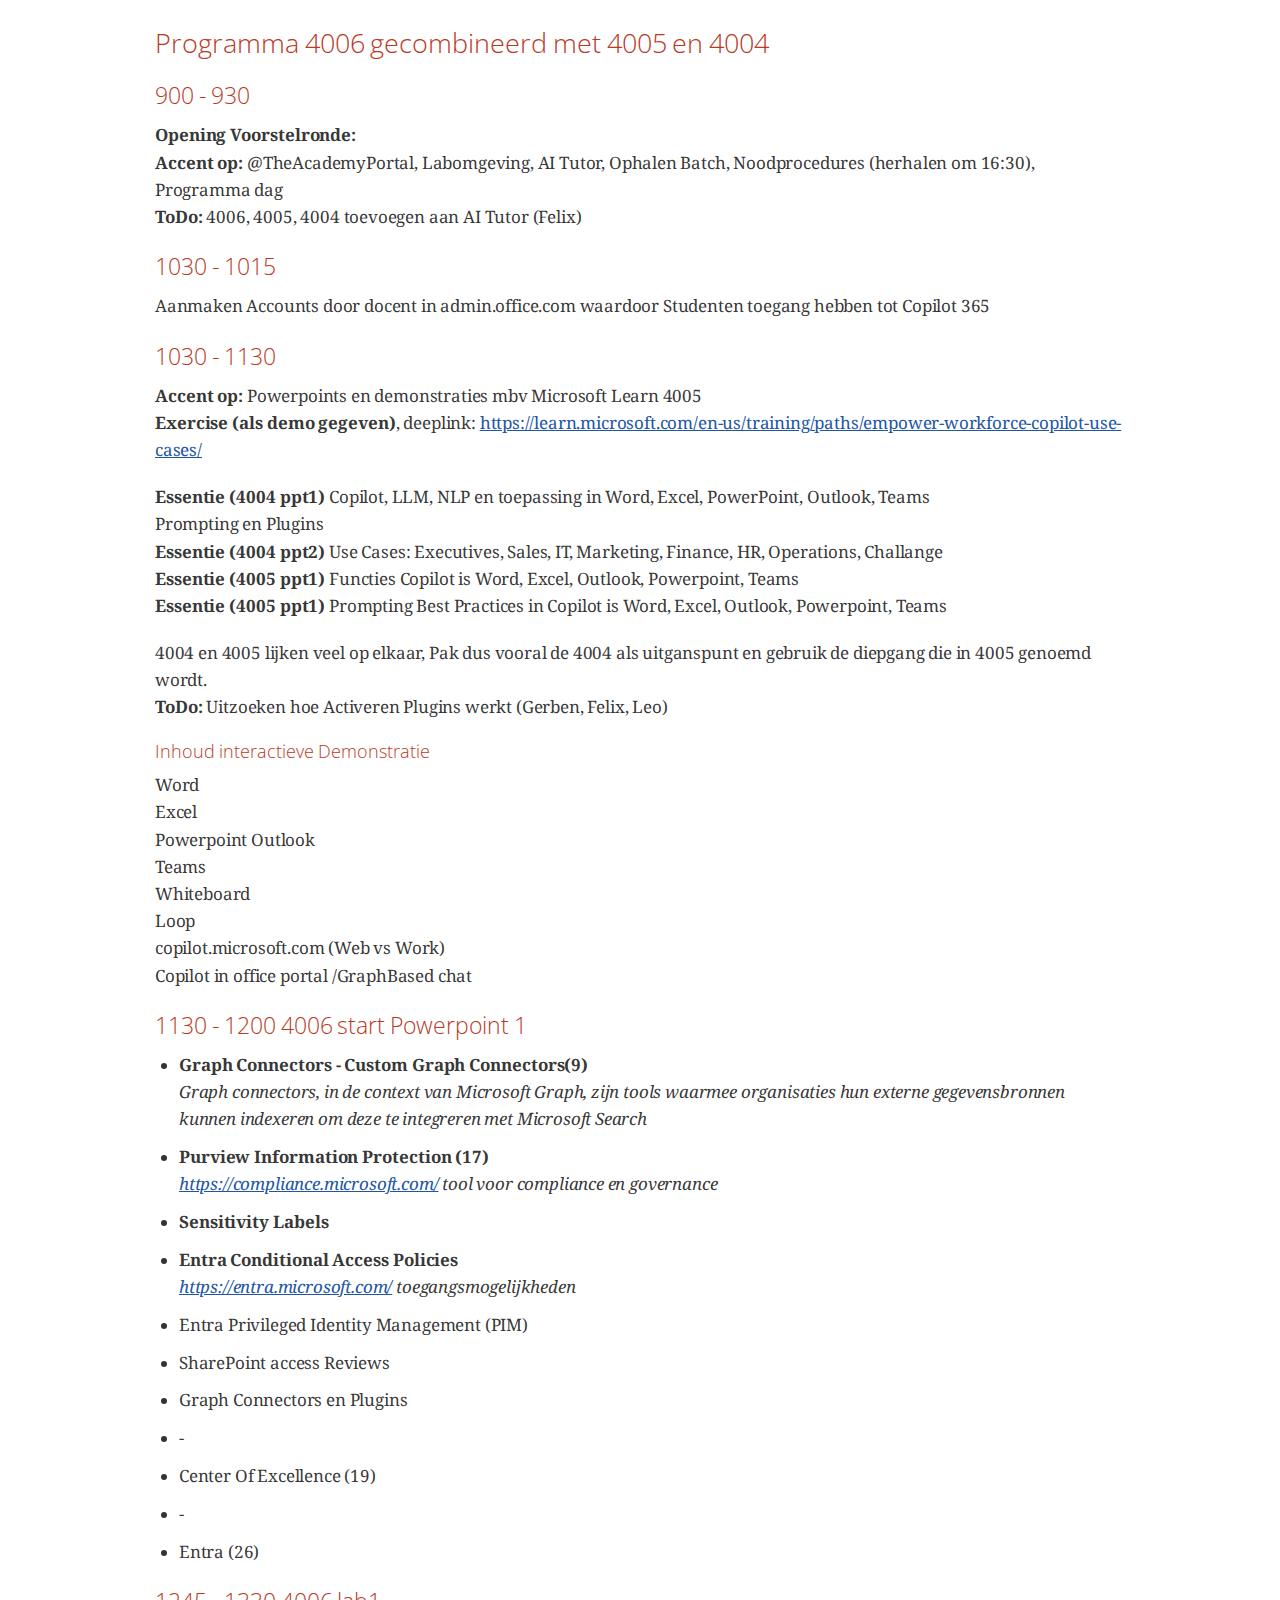
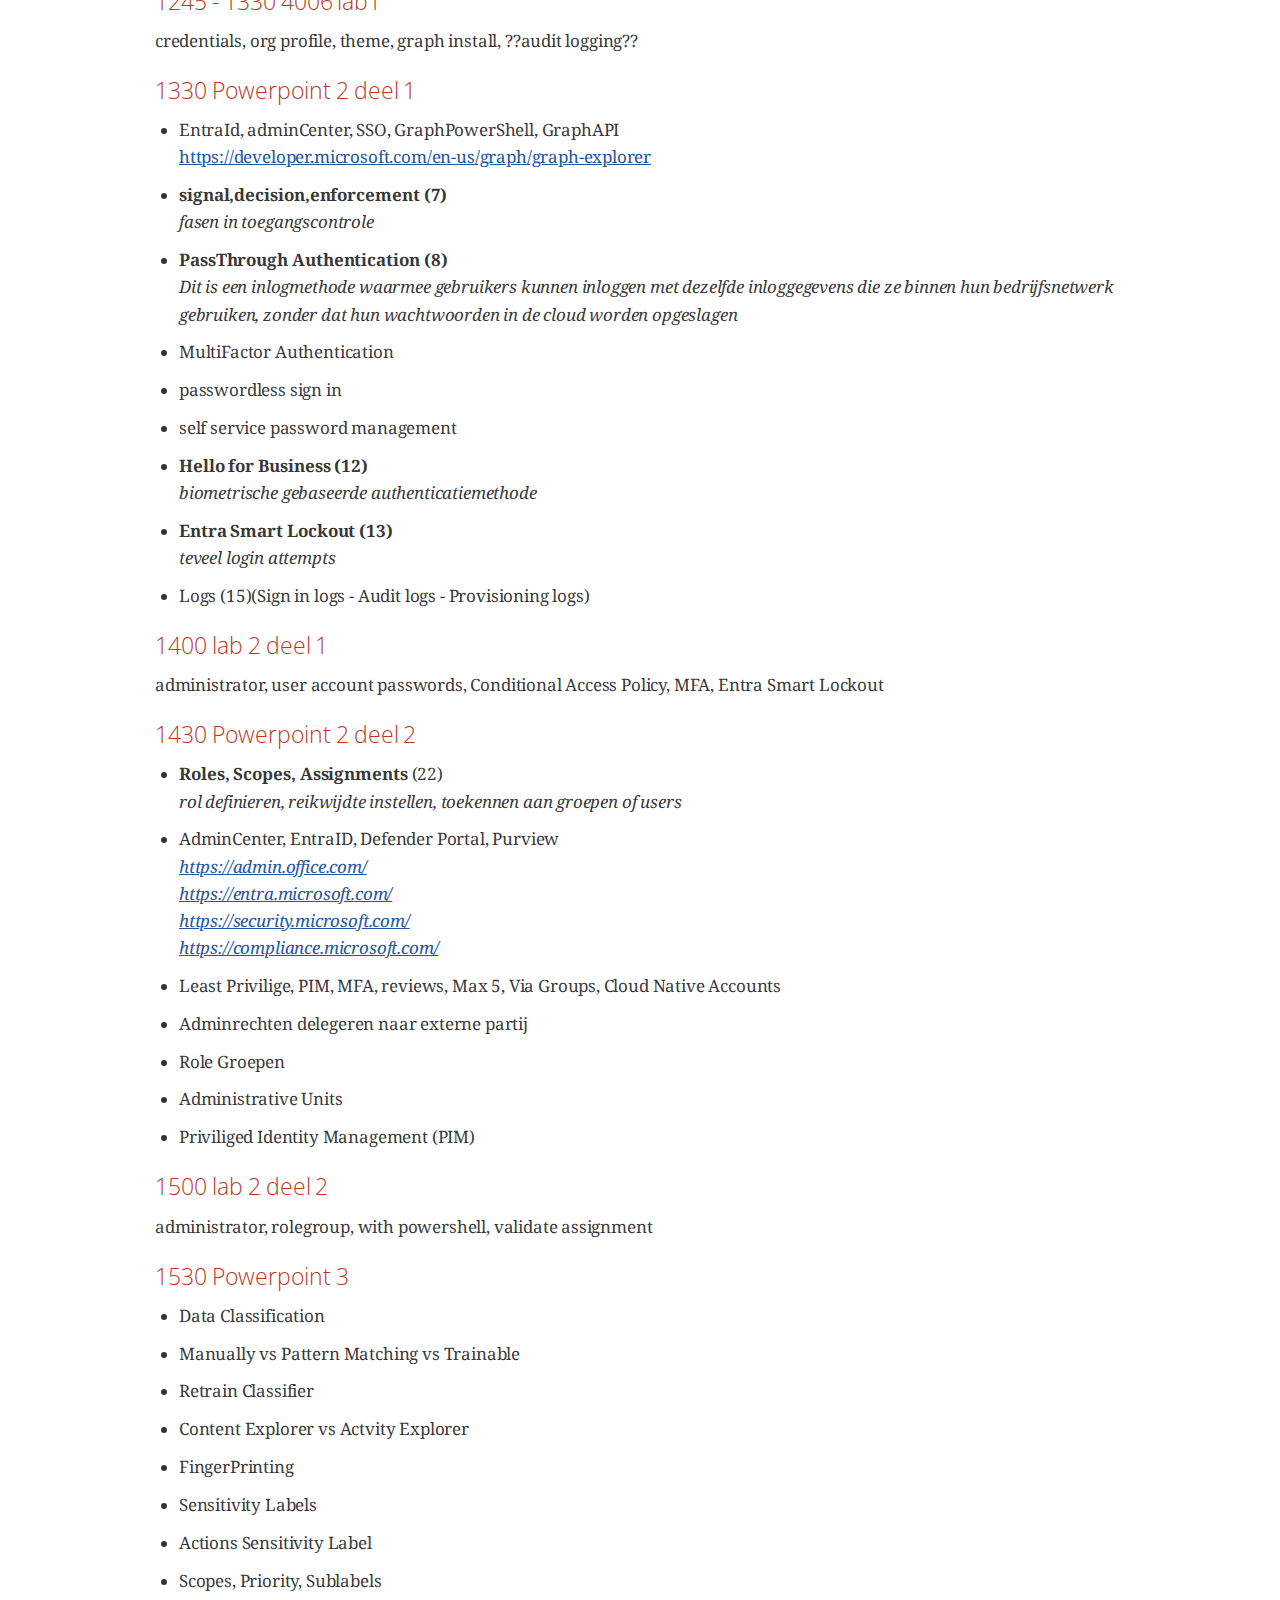
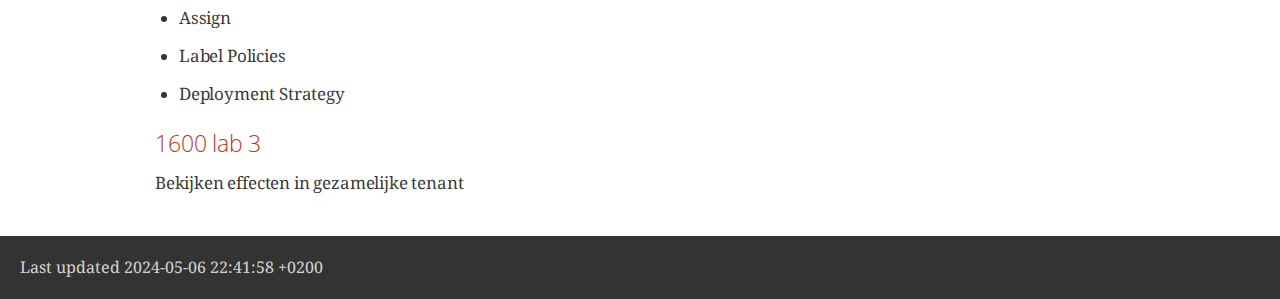
==== commit 780fb3fa: "volgende commit" ====
--- a/4006curriculum.html
+++ b/4006curriculum.html
@@ -669,7 +669,7 @@
 </div>
 <div id="footer">
 <div id="footer-text">
-Last updated 2024-05-06 22:23:47 +0200
+Last updated 2024-05-06 22:41:58 +0200
 </div>
 </div>
 </body>
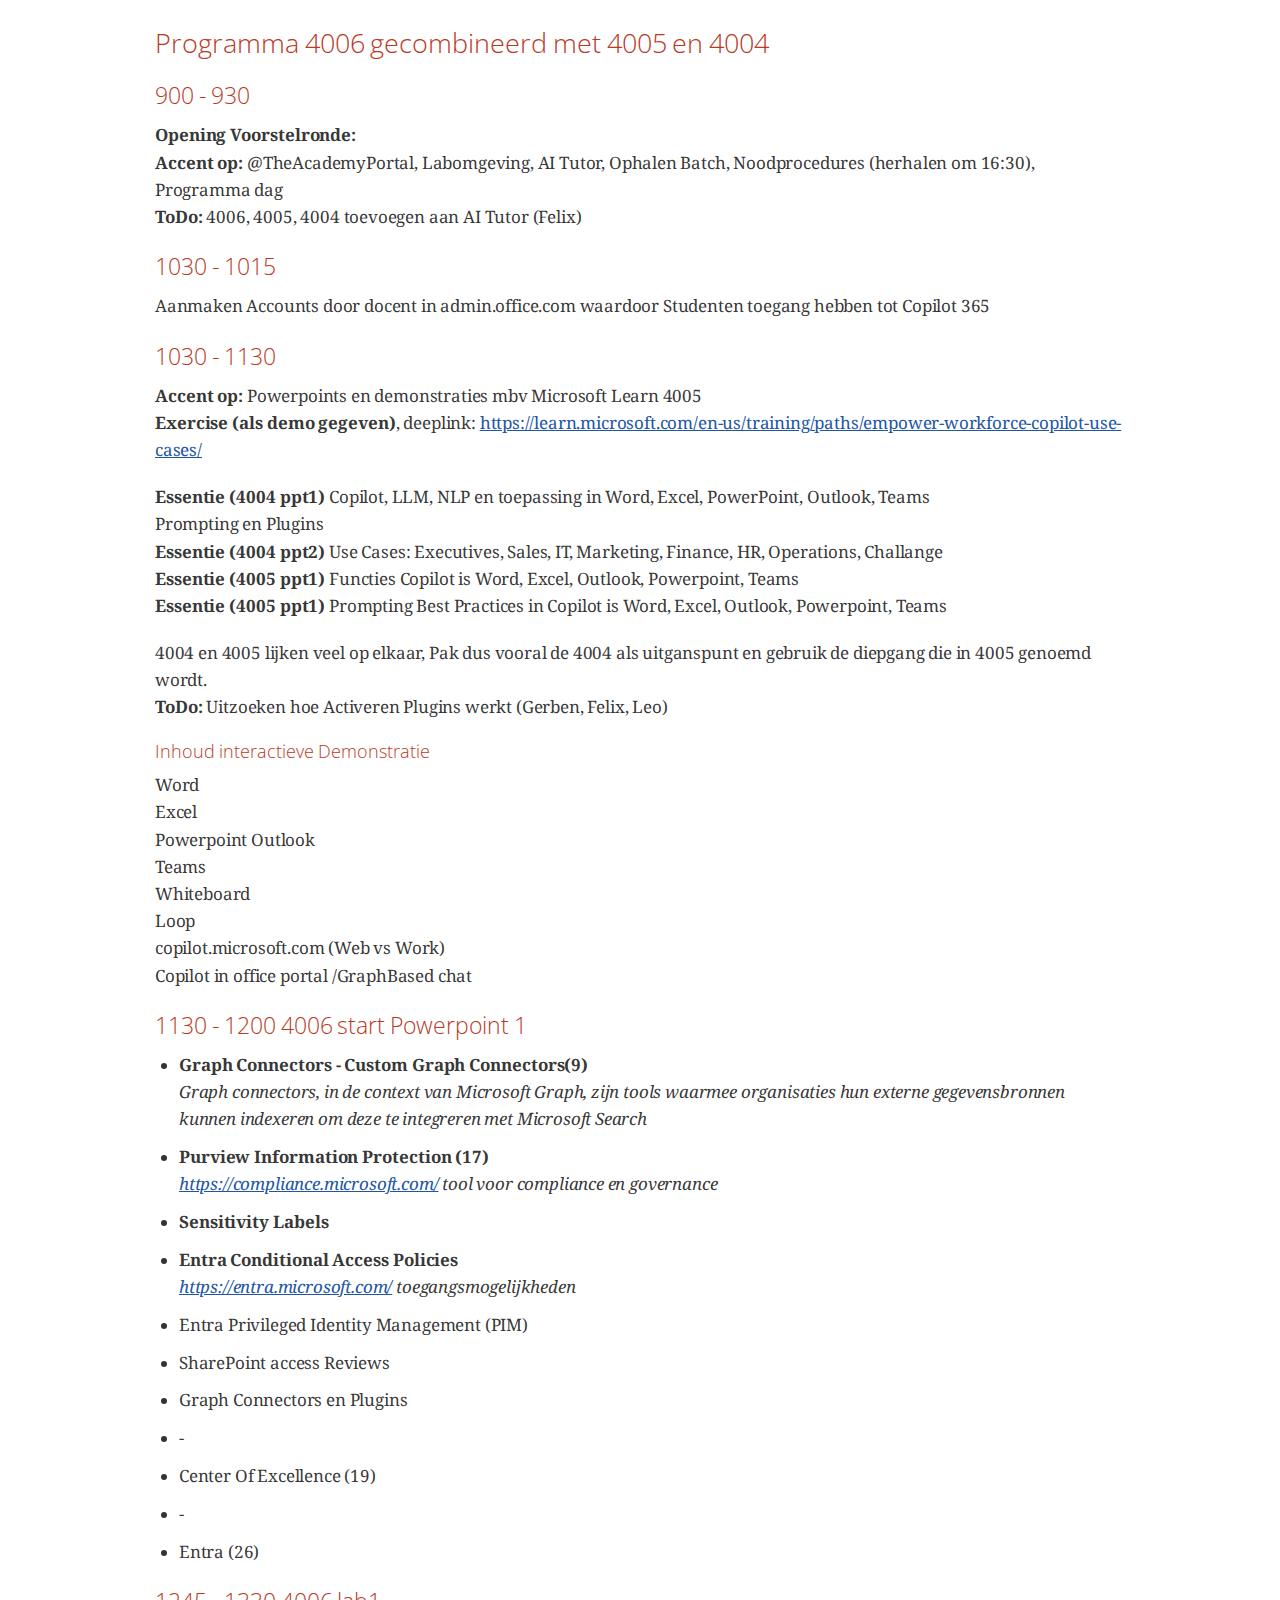
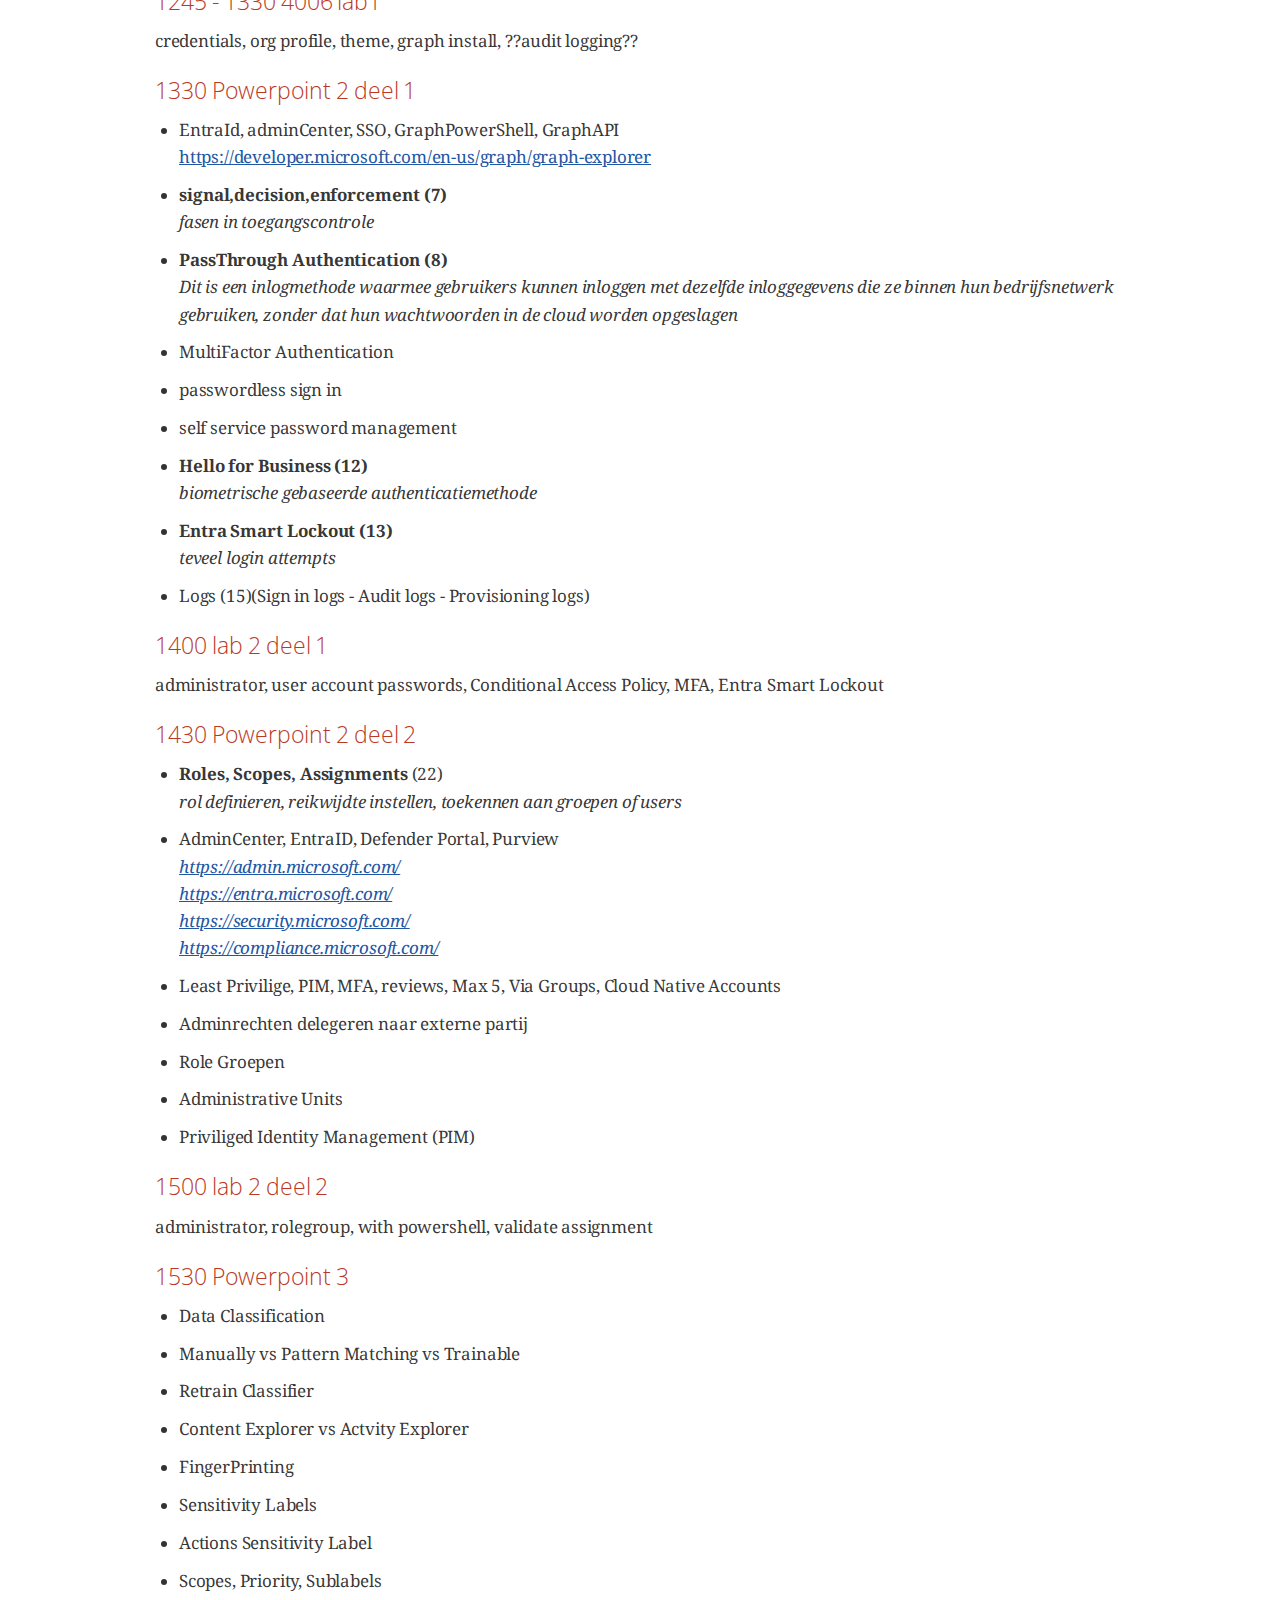
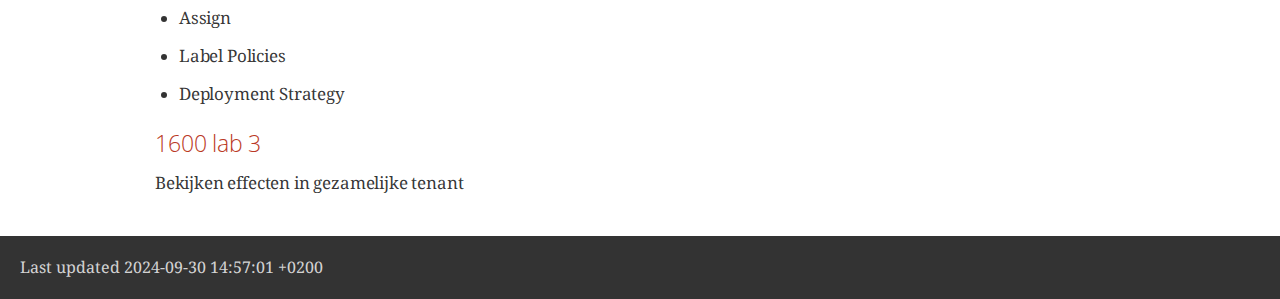
==== commit 42942a9d: "a" ====
--- a/4006curriculum.html
+++ b/4006curriculum.html
@@ -4,7 +4,7 @@
 <meta charset="UTF-8">
 <meta http-equiv="X-UA-Compatible" content="IE=edge">
 <meta name="viewport" content="width=device-width, initial-scale=1.0">
-<meta name="generator" content="Asciidoctor 2.0.22">
+<meta name="generator" content="Asciidoctor 2.0.23">
 <title>Programma 4006 gecombineerd met 4005 en 4004</title>
 <link rel="stylesheet" href="https://fonts.googleapis.com/css?family=Open+Sans:300,300italic,400,400italic,600,600italic%7CNoto+Serif:400,400italic,700,700italic%7CDroid+Sans+Mono:400,700">
 <style>
@@ -590,7 +590,7 @@
 </li>
 <li>
 <p>AdminCenter, EntraID, Defender Portal, Purview<br>
-<em><a href="https://admin.office.com/" class="bare">https://admin.office.com/</a></em><br>
+<em><a href="https://admin.microsoft.com/" class="bare">https://admin.microsoft.com/</a></em><br>
 <em><a href="https://entra.microsoft.com/" class="bare">https://entra.microsoft.com/</a></em><br>
 <em><a href="https://security.microsoft.com/" class="bare">https://security.microsoft.com/</a></em><br>
 <em><a href="https://compliance.microsoft.com/" class="bare">https://compliance.microsoft.com/</a></em><br></p>
@@ -669,7 +669,7 @@
 </div>
 <div id="footer">
 <div id="footer-text">
-Last updated 2024-05-06 22:41:58 +0200
+Last updated 2024-09-30 14:57:01 +0200
 </div>
 </div>
 </body>
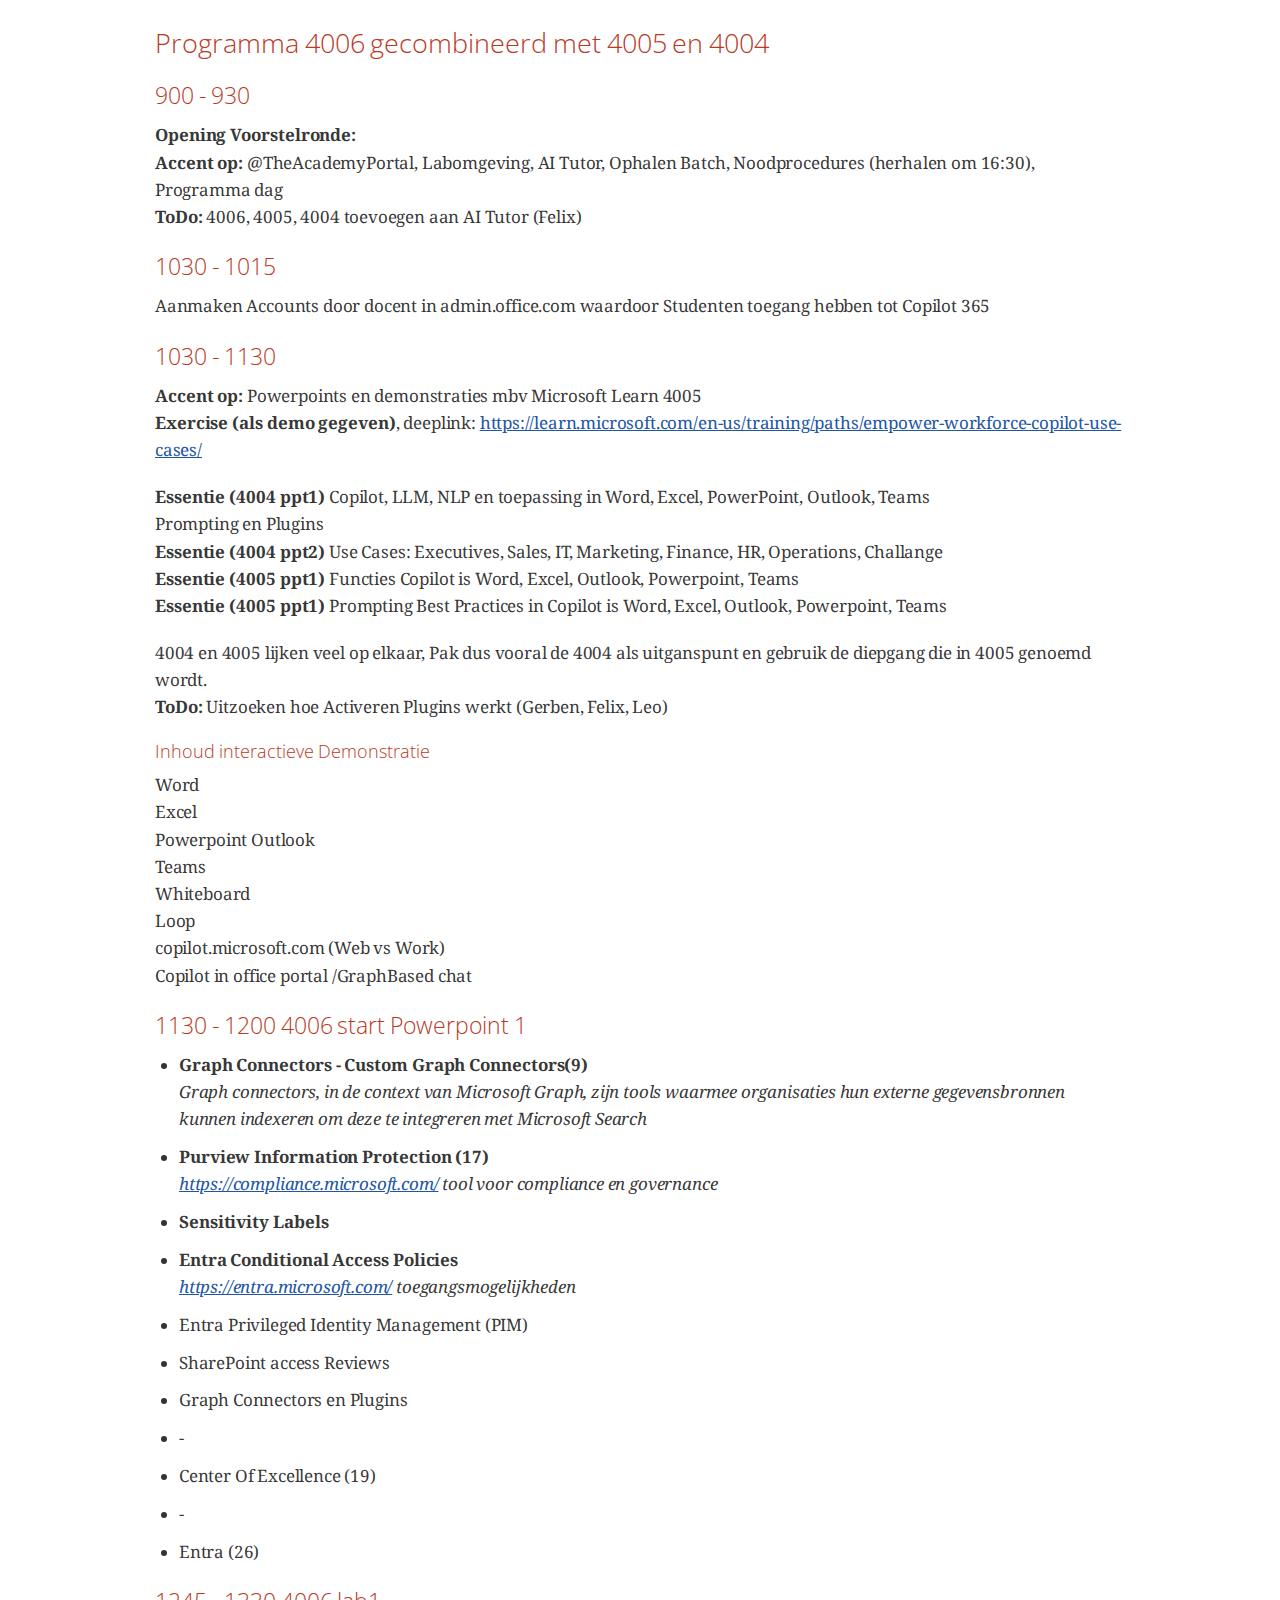
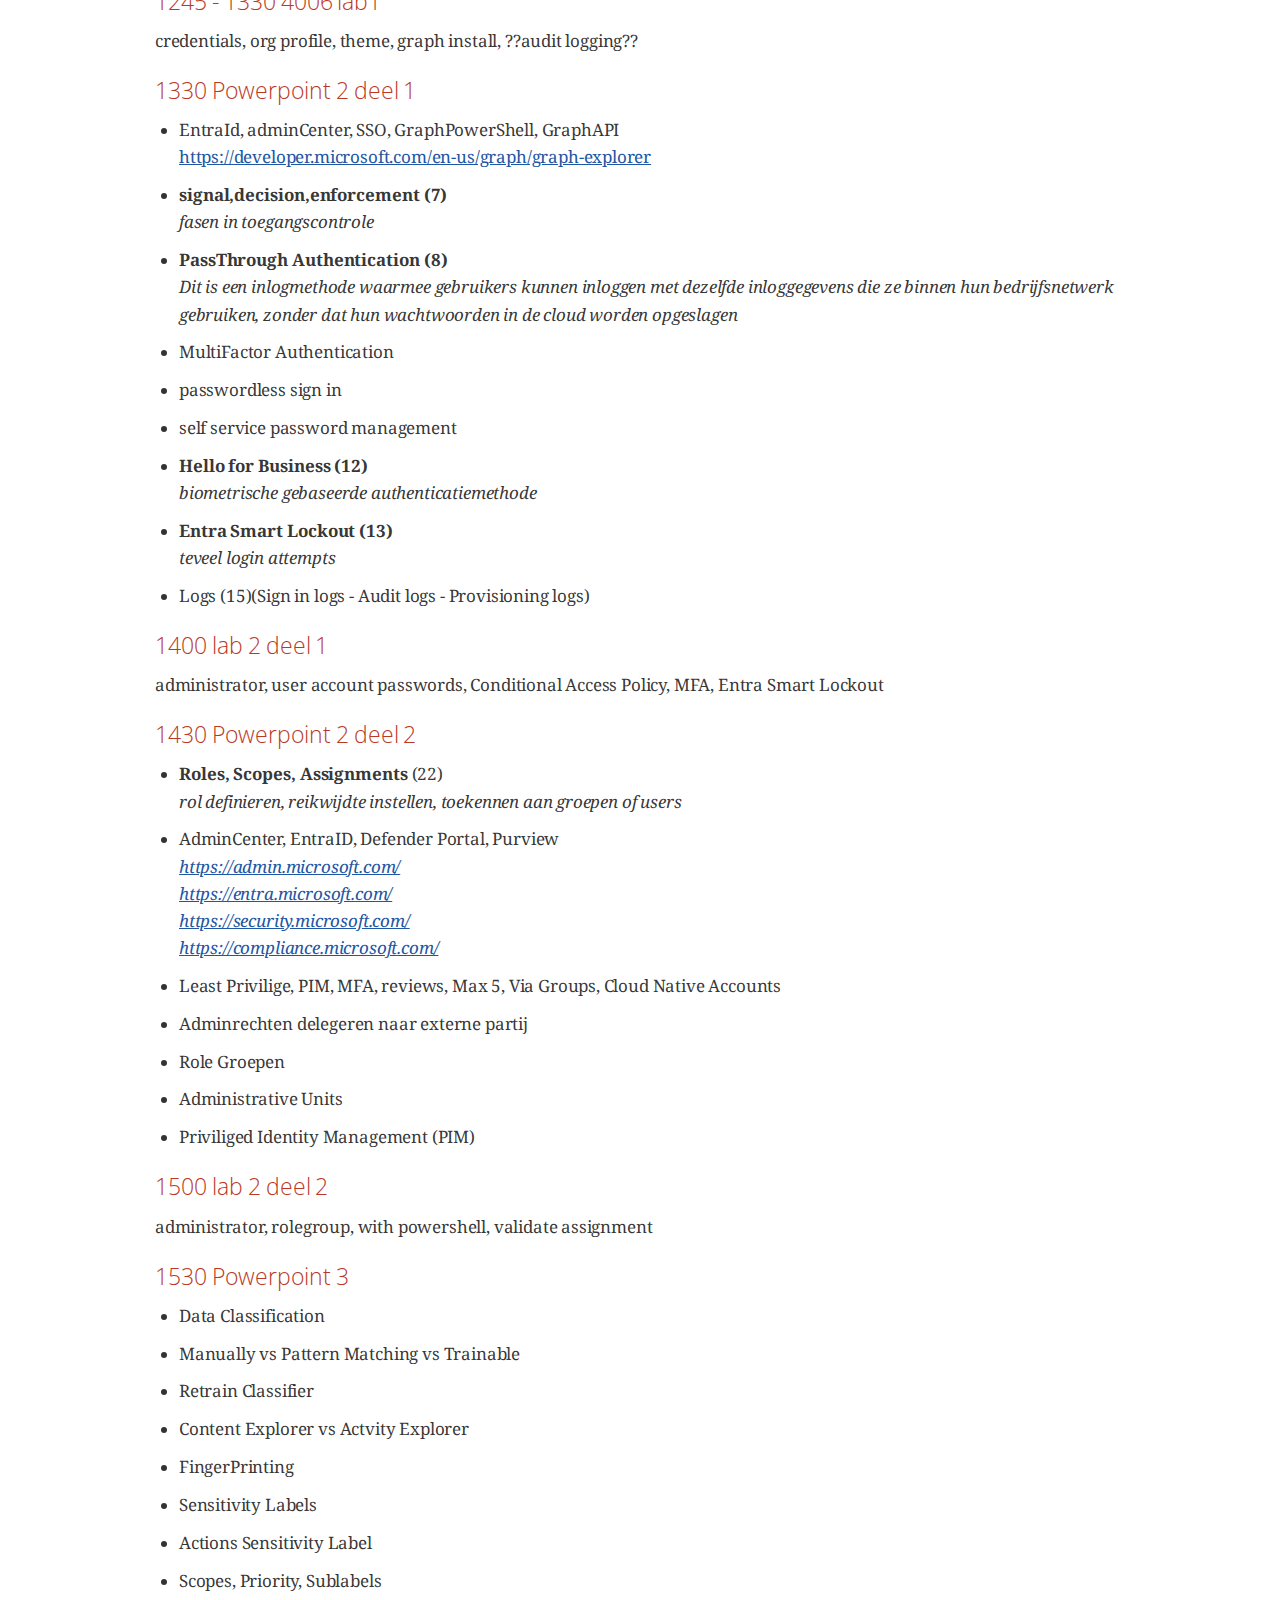
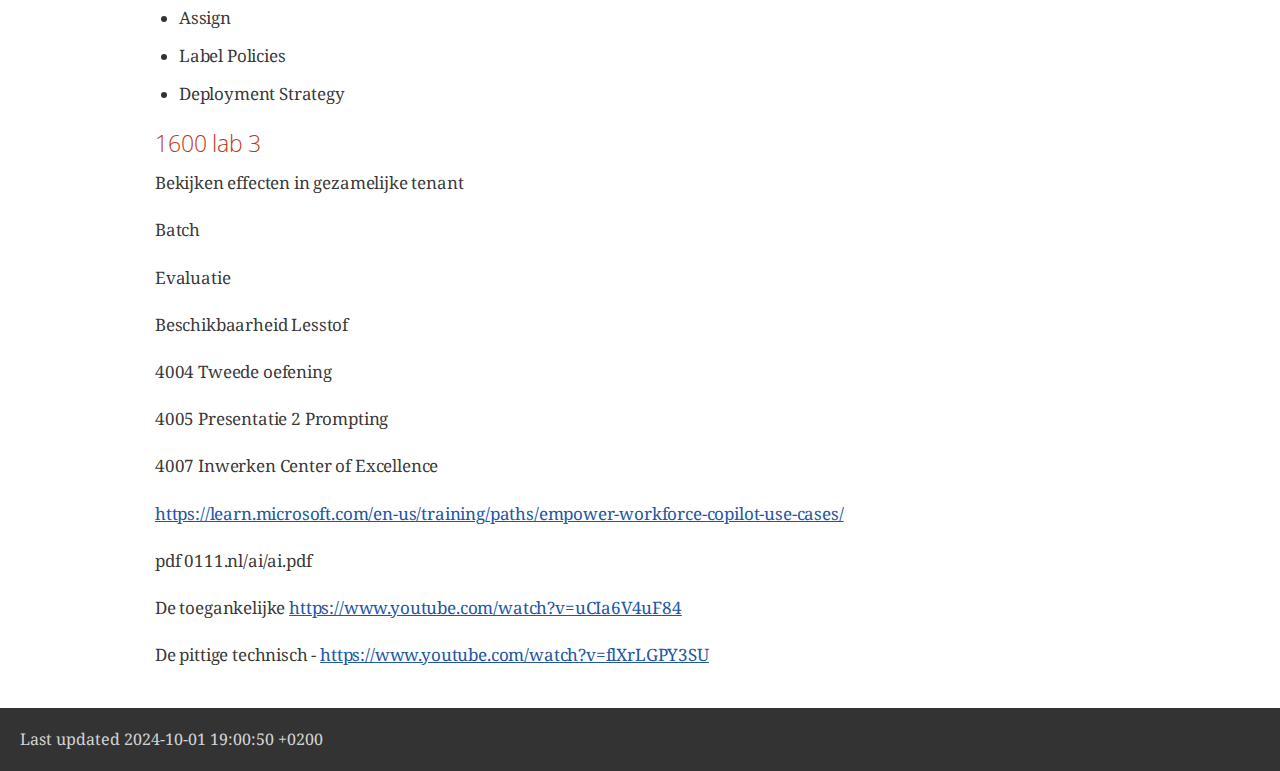
==== commit 8f592514: "verwerkt" ====
--- a/4006curriculum.html
+++ b/4006curriculum.html
@@ -664,12 +664,45 @@
 <div class="paragraph">
 <p>Bekijken effecten in gezamelijke tenant</p>
 </div>
+<div class="paragraph">
+<p>Batch</p>
+</div>
+<div class="paragraph">
+<p>Evaluatie</p>
+</div>
+<div class="paragraph">
+<p>Beschikbaarheid Lesstof</p>
+</div>
+<div class="paragraph">
+<p>4004 Tweede oefening</p>
+</div>
+<div class="paragraph">
+<p>4005 Presentatie 2 Prompting</p>
+</div>
+<div class="paragraph">
+<p>4007 Inwerken Center of Excellence</p>
+</div>
+<div class="paragraph">
+<p><a href="https://learn.microsoft.com/en-us/training/paths/empower-workforce-copilot-use-cases/" class="bare">https://learn.microsoft.com/en-us/training/paths/empower-workforce-copilot-use-cases/</a></p>
+</div>
+<div class="paragraph">
+<p>pdf
+0111.nl/ai/ai.pdf</p>
+</div>
+<div class="paragraph">
+<p>De toegankelijke
+<a href="https://www.youtube.com/watch?v=uCIa6V4uF84" class="bare">https://www.youtube.com/watch?v=uCIa6V4uF84</a></p>
+</div>
+<div class="paragraph">
+<p>De pittige technisch
+- <a href="https://www.youtube.com/watch?v=flXrLGPY3SU" class="bare">https://www.youtube.com/watch?v=flXrLGPY3SU</a></p>
+</div>
 </div>
 </div>
 </div>
 <div id="footer">
 <div id="footer-text">
-Last updated 2024-09-30 14:57:01 +0200
+Last updated 2024-10-01 19:00:50 +0200
 </div>
 </div>
 </body>
